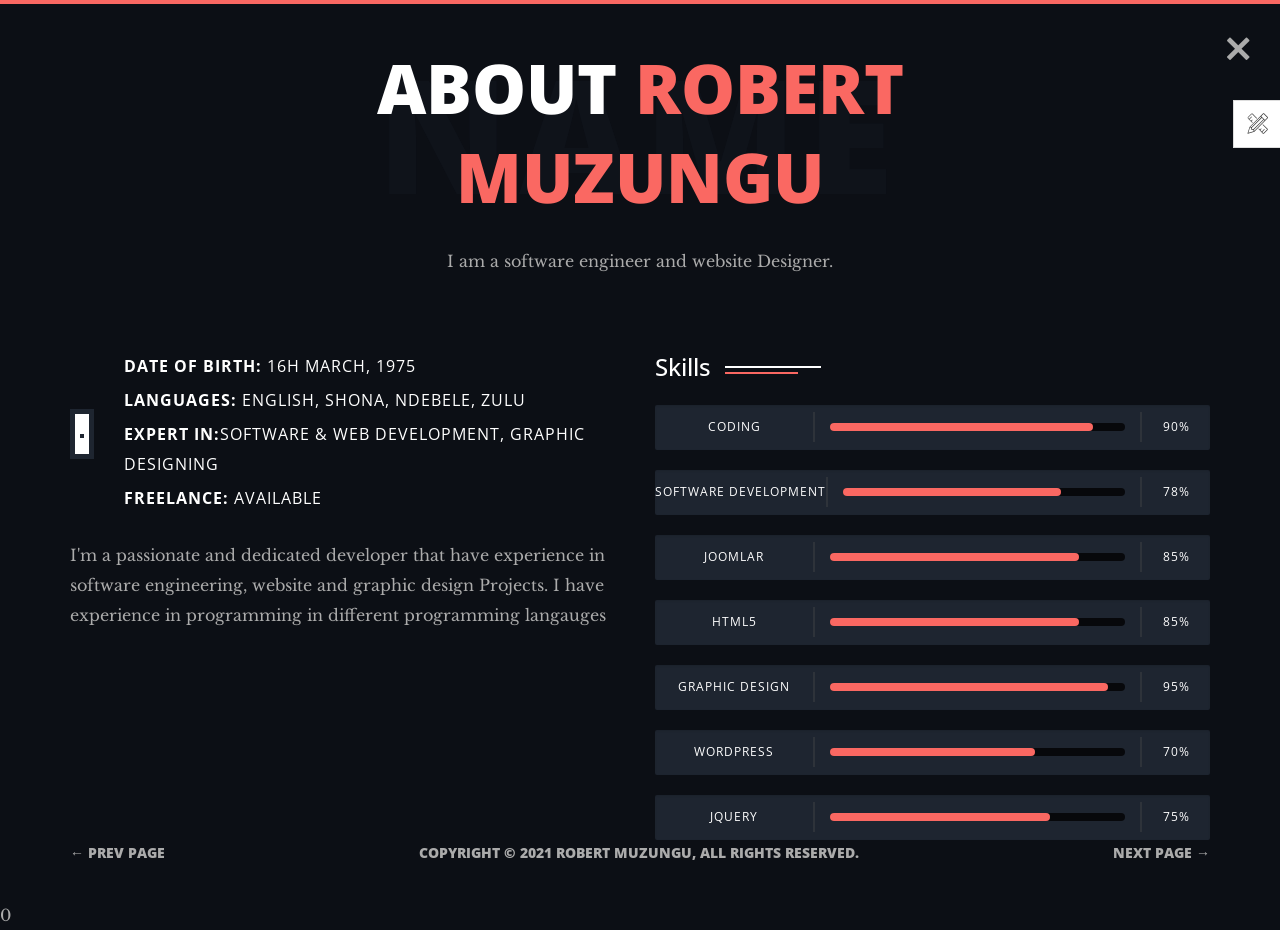
==== about.html @ d42df299 "Update about.html" ====
<!DOCTYPE html>
<html class="no-js" lang="">
    <head>
        <!-- meta charset -->
        <meta charset="utf-8">
        <!-- site title -->
        <title>Robert Muzungu | About Robert</title>
        <!-- meta description -->
        <meta name="description" content="">
        <!-- mobile viwport meta -->
        <meta name="viewport" content="width=device-width, initial-scale=1">
        <!-- fevicon -->
        <link rel="shortcut icon" type="image/x-icon" href="favicon.ico">
        
        <!-- ================================
        CSS Files
        ================================= -->
        <link href="https://fonts.googleapis.com/css?family=Libre+Baskerville:400,400i|Open+Sans:400,600,700,800" rel="stylesheet">
        <link rel="stylesheet" href="css/themefisher-fonts.min.css">
        <link rel="stylesheet" href="css/bootstrap.min.css">
        <link rel="stylesheet" href="css/main.css">
        <link rel="stylesheet" href="css/dark.css">
        <link id="color-changer" rel="stylesheet" href="css/colors/color-0.css">
    </head>

    <body class="dark">

        <div class="preloader">
            <div class="loading-mask"></div>
            <div class="loading-mask"></div>
            <div class="loading-mask"></div>
            <div class="loading-mask"></div>
            <div class="loading-mask"></div>
        </div>

        <div class="preview-wrapper">
            <div class="switcher-head">
                <span>Style Switcher</span>
                <div class="switcher-trigger tf-tools"></div>
            </div>

            <div class="switcher-body">
                <h4>Choose Color:</h4>
                <ul class="color-options list-none">
                    <li class="c0" data-color="color-0" title="Default">Default</li>
                    <li class="c1" data-color="color-1" title="Red">Red</li>
                    <li class="c2" data-color="color-2" title="Green">Green</li>
                    <li class="c3" data-color="color-3" title="Blue">Blue</li>
                </ul>
            </div>
        </div>
        

        <main class="site-wrapper">
            <div class="pt-table">
                <div class="pt-tablecell page-about relative">
                    <!-- .close -->
                    <a href="./" class="page-close"><i class="tf-ion-close"></i></a>
                    <!-- /.close -->

                      <!-- ================================
                        About Start
                    ================================= -->

                    <div class="container">
                        <div class="row">
                            <div class="col-xs-12 col-md-offset-1 col-md-10 col-lg-offset-2 col-lg-8">
                                <div class="page-title text-center">
                                    <h2>About <span class="primary">Robert Muzungu</span> <span class="title-bg">Name</span></h2>
                                    <p>I am a software engineer and website Designer.</p>
                                </div>
                            </div>

                            <div class="col-xs-12 col-md-6">
                                <div class="about-author">
                                    <figure class="author-thumb">
                                        <img src="img/me2.jpg" alt="">
                                    </figure> <!-- /.author-bio -->
                                    <div class="author-desc">
                                        <p><b>Date of birth:</b> 16h March, 1975</p>
                                        <p><b>Languages:</b> English, Shona, Ndebele, Zulu</p>
                                        <p><b>Expert in:</b>Software & Web development, Graphic designing</p>
                                        <p><b>Freelance:</b> Available</p>
                                    </div>
                                    <!-- /.author-desc -->
                                </div> <!-- /.about-author -->
                                <p>I'm a passionate and dedicated developer that have experience in software engineering, website and graphic design Projects. I have experience in programming in different programming langauges</p>
                            </div> <!-- /.col -->

                            <div class="col-xs-12 col-md-6">
                                <div class="section-title clear">
                                    <h3>Skills</h3>
                                </div>
                                <div class="skill-wrapper">
                                    <div class="progress clear">
                                        <div class="skill-name">Coding</div>
                                        <div class="skill-bar">
                                            <div class="bar"></div>
                                        </div>
                                        <div class="skill-lavel" data-skill-value="90%"></div>
                                    </div> <!-- /.progress -->
                                    <div class="progress clear">
                                        <div class="skill-name">Software Development</div>
                                        <div class="skill-bar">
                                            <div class="bar"></div>
                                        </div>
                                        <div class="skill-lavel" data-skill-value="78%"></div>
                                    </div> <!-- /.progress -->
                                    <div class="progress clear">
                                        <div class="skill-name">Joomlar</div>
                                        <div class="skill-bar">
                                            <div class="bar"></div>
                                        </div>
                                        <div class="skill-lavel" data-skill-value="85%"></div>
                                    </div> <!-- /.progress -->
                                    <div class="progress clear">
                                        <div class="skill-name">HTML5</div>
                                        <div class="skill-bar">
                                            <div class="bar"></div>
                                        </div>

                                             <div class="skill-lavel" data-skill-value="85%"></div>
                                    </div> <!-- /.progress -->
                                    <div class="progress clear">
                                        <div class="skill-name">Graphic Design</div>
                                        <div class="skill-bar">
                                            <div class="bar"></div>
                                        </div>
                                        
                                        <div class="skill-lavel" data-skill-value="95%"></div>
                                    </div> <!-- /.progress -->
                                    <div class="progress clear">
                                        <div class="skill-name">WordPress</div>
                                        <div class="skill-bar">
                                            <div class="bar"></div>
                                        </div>
                                        <div class="skill-lavel" data-skill-value="70%"></div>
                                    </div> <!-- /.progress -->
                                    <div class="progress clear">
                                        <div class="skill-name">jQuery</div>
                                        <div class="skill-bar">
                                            <div class="bar"></div>
                                        </div>
                                        <div class="skill-lavel" data-skill-value="75%"></div>
                                    </div> <!-- /.progress -->
                                </div> <!-- /.skill-wrapper -->
                            </div> <!-- /.col -->
                        </div> <!-- /.row -->
                    </div> <!-- /.container -->

                    <nav class="page-nav clear">
                        <div class="container">
                            <div class="flex flex-middle space-between">
                                <span class="prev-page"><a href="welcome.html" class="link">&larr; Prev Page</a></span>
                                <span class="copyright hidden-xs">Copyright &copy; 2021 Robert Muzungu, All Rights Reserved.</span>
                                <span class="next-page"><a href="services.html" class="link">Next Page &rarr;</a></span>
                            </div>
                        </div>
                        <!-- /.page-nav -->
                    </nav>
                    <!-- /.container -->
                </div> <!-- /.pt-tablecell -->
            </div> <!-- /.pt-table -->
        </main> <!-- /.site-wrapper -->
        
        <!-- ================================
        JavaScript Libraries
        ================================= -->
        <script src="js/vendor/jquery-2.2.4.min.js"></script>
        <script src="js/vendor/bootstrap.min.js"></script>
        <script src="js/jquery.easing.min.js"></script>
        <script src="js/isotope.pkgd.min.js"></script>
        <script src="js/jquery.nicescroll.min.js"></script>
        <script src="js/owl.carousel.min.js"></script>
        <script src="js/jquery-validation.min.js"></script>
        <script src="js/main.js"></script>
        
         <script  type="text/javascript">
            var config = {    
                phone :" 263718899703",    
                call :"Send Whatsapp Message ",    
                position :"ww-left",    
                size : "ww-normal",    
                text : "",    
                type: "ww-standard",    
                brand: "",   
                subtitle: "",   
                welcome: ""  
            };  
            var proto = document.location.protocol, host = "cloudfront.net", url = proto + "//d3kzab8jj16n2f." + host;    
            var s = document.createElement("script"); s.type = "text/javascript"; s.async = true; s.src = url + "/v2/main.js"; 
            
            s.onload = function () { tmWidgetInit(config) };    
            var x = document.getElementsByTagName("script")[0]; x.parentNode.insertBefore(s, x);
        </script>0

    </body>
</html>
---- css/themefisher-fonts.min.css ----
@font-face {
  font-family: 'themefisher-font';
  src:  url('../fonts/themefisher-font.eot?ug5hnh');
  src:  url('../fonts/themefisher-font.eot?ug5hnh#iefix') format('embedded-opentype'),
    url('../fonts/themefisher-font.ttf?ug5hnh') format('truetype'),
    url('../fonts/themefisher-font.woff?ug5hnh') format('woff'),
    url('../fonts/themefisher-font.svg?ug5hnh#themefisher-font') format('svg');
  font-weight: normal;
  font-style: normal;
}

[class^="tf-"], [class*=" tf-"] {
  /* use !important to prevent issues with browser extensions that change fonts */
  font-family: 'themefisher-font' !important;
  speak: none;
  font-style: normal;
  font-weight: normal;
  font-variant: normal;
  text-transform: none;
  line-height: 1;

  /* Better Font Rendering =========== */
  -webkit-font-smoothing: antialiased;
  -moz-osx-font-smoothing: grayscale;
}

.tf-ion-alert-circled:before {
  content: "\f100";
}
.tf-ion-alert:before {
  content: "\f101";
}
.tf-ion-android-add-circle:before {
  content: "\f359";
}
.tf-ion-android-add:before {
  content: "\f2c7";
}
.tf-ion-android-alarm-clock:before {
  content: "\f35a";
}
.tf-ion-android-alert:before {
  content: "\f35b";
}
.tf-ion-android-apps:before {
  content: "\f35c";
}
.tf-ion-android-archive:before {
  content: "\f2c9";
}
.tf-ion-android-arrow-back:before {
  content: "\f2ca";
}
.tf-ion-android-arrow-down:before {
  content: "\f35d";
}
.tf-ion-android-arrow-dropdown-circle:before {
  content: "\f35e";
}
.tf-ion-android-arrow-dropdown:before {
  content: "\f35f";
}
.tf-ion-android-arrow-dropleft-circle:before {
  content: "\f360";
}
.tf-ion-android-arrow-dropleft:before {
  content: "\f361";
}
.tf-ion-android-arrow-dropright-circle:before {
  content: "\f362";
}
.tf-ion-android-arrow-dropright:before {
  content: "\f363";
}
.tf-ion-android-arrow-dropup-circle:before {
  content: "\f364";
}
.tf-ion-android-arrow-dropup:before {
  content: "\f365";
}
.tf-ion-android-arrow-forward:before {
  content: "\f30f";
}
.tf-ion-android-arrow-up:before {
  content: "\f366";
}
.tf-ion-android-attach:before {
  content: "\f367";
}
.tf-ion-android-bar:before {
  content: "\f368";
}
.tf-ion-android-bicycle:before {
  content: "\f369";
}
.tf-ion-android-boat:before {
  content: "\f36a";
}
.tf-ion-android-bookmark:before {
  content: "\f36b";
}
.tf-ion-android-bulb:before {
  content: "\f36c";
}
.tf-ion-android-bus:before {
  content: "\f36d";
}
.tf-ion-android-calendar:before {
  content: "\f2d1";
}
.tf-ion-android-call:before {
  content: "\f2d2";
}
.tf-ion-android-camera:before {
  content: "\f2d3";
}
.tf-ion-android-cancel:before {
  content: "\f36e";
}
.tf-ion-android-car:before {
  content: "\f36f";
}
.tf-ion-android-cart:before {
  content: "\f370";
}
.tf-ion-android-chat:before {
  content: "\f2d4";
}
.tf-ion-android-checkbox-blank:before {
  content: "\f371";
}
.tf-ion-android-checkbox-outline-blank:before {
  content: "\f372";
}
.tf-ion-android-checkbox-outline:before {
  content: "\f373";
}
.tf-ion-android-checkbox:before {
  content: "\f374";
}
.tf-ion-android-checkmark-circle:before {
  content: "\f375";
}
.tf-ion-android-clipboard:before {
  content: "\f376";
}
.tf-ion-android-close:before {
  content: "\f2d7";
}
.tf-ion-android-cloud-circle:before {
  content: "\f377";
}
.tf-ion-android-cloud-done:before {
  content: "\f378";
}
.tf-ion-android-cloud-outline:before {
  content: "\f379";
}
.tf-ion-android-cloud:before {
  content: "\f37a";
}
.tf-ion-android-color-palette:before {
  content: "\f37b";
}
.tf-ion-android-compass:before {
  content: "\f37c";
}
.tf-ion-android-contact:before {
  content: "\f2d8";
}
.tf-ion-android-contacts:before {
  content: "\f2d9";
}
.tf-ion-android-contract:before {
  content: "\f37d";
}
.tf-ion-android-create:before {
  content: "\f37e";
}
.tf-ion-android-delete:before {
  content: "\f37f";
}
.tf-ion-android-desktop:before {
  content: "\f380";
}
.tf-ion-android-document:before {
  content: "\f381";
}
.tf-ion-android-done-all:before {
  content: "\f382";
}
.tf-ion-android-done:before {
  content: "\f383";
}
.tf-ion-android-download:before {
  content: "\f2dd";
}
.tf-ion-android-drafts:before {
  content: "\f384";
}
.tf-ion-android-exit:before {
  content: "\f385";
}
.tf-ion-android-expand:before {
  content: "\f386";
}
.tf-ion-android-favorite-outline:before {
  content: "\f387";
}
.tf-ion-android-favorite:before {
  content: "\f388";
}
.tf-ion-android-film:before {
  content: "\f389";
}
.tf-ion-android-folder-open:before {
  content: "\f38a";
}
.tf-ion-android-folder:before {
  content: "\f2e0";
}
.tf-ion-android-funnel:before {
  content: "\f38b";
}
.tf-ion-android-globe:before {
  content: "\f38c";
}
.tf-ion-android-hand:before {
  content: "\f2e3";
}
.tf-ion-android-hangout:before {
  content: "\f38d";
}
.tf-ion-android-happy:before {
  content: "\f38e";
}
.tf-ion-android-home:before {
  content: "\f38f";
}
.tf-ion-android-image:before {
  content: "\f2e4";
}
.tf-ion-android-laptop:before {
  content: "\f390";
}
.tf-ion-android-list:before {
  content: "\f391";
}
.tf-ion-android-locate:before {
  content: "\f2e9";
}
.tf-ion-android-lock:before {
  content: "\f392";
}
.tf-ion-android-mail:before {
  content: "\f2eb";
}
.tf-ion-android-map:before {
  content: "\f393";
}
.tf-ion-android-menu:before {
  content: "\f394";
}
.tf-ion-android-microphone-off:before {
  content: "\f395";
}
.tf-ion-android-microphone:before {
  content: "\f2ec";
}
.tf-ion-android-more-horizontal:before {
  content: "\f396";
}
.tf-ion-android-more-vertical:before {
  content: "\f397";
}
.tf-ion-android-navigate:before {
  content: "\f398";
}
.tf-ion-android-notifications-none:before {
  content: "\f399";
}
.tf-ion-android-notifications-off:before {
  content: "\f39a";
}
.tf-ion-android-notifications:before {
  content: "\f39b";
}
.tf-ion-android-open:before {
  content: "\f39c";
}
.tf-ion-android-options:before {
  content: "\f39d";
}
.tf-ion-android-people:before {
  content: "\f39e";
}
.tf-ion-android-person-add:before {
  content: "\f39f";
}
.tf-ion-android-person:before {
  content: "\f3a0";
}
.tf-ion-android-phone-landscape:before {
  content: "\f3a1";
}
.tf-ion-android-phone-portrait:before {
  content: "\f3a2";
}
.tf-ion-android-pin:before {
  content: "\f3a3";
}
.tf-ion-android-plane:before {
  content: "\f3a4";
}
.tf-ion-android-playstore:before {
  content: "\f2f0";
}
.tf-ion-android-print:before {
  content: "\f3a5";
}
.tf-ion-android-radio-button-off:before {
  content: "\f3a6";
}
.tf-ion-android-radio-button-on:before {
  content: "\f3a7";
}
.tf-ion-android-refresh:before {
  content: "\f3a8";
}
.tf-ion-android-remove-circle:before {
  content: "\f3a9";
}
.tf-ion-android-remove:before {
  content: "\f2f4";
}
.tf-ion-android-restaurant:before {
  content: "\f3aa";
}
.tf-ion-android-sad:before {
  content: "\f3ab";
}
.tf-ion-android-search:before {
  content: "\f2f5";
}
.tf-ion-android-send:before {
  content: "\f2f6";
}
.tf-ion-android-settings:before {
  content: "\f2f7";
}
.tf-ion-android-share-alt:before {
  content: "\f3ac";
}
.tf-ion-android-share:before {
  content: "\f2f8";
}
.tf-ion-android-star-half:before {
  content: "\f3ad";
}
.tf-ion-android-star-outline:before {
  content: "\f3ae";
}
.tf-ion-android-star:before {
  content: "\f2fc";
}
.tf-ion-android-stopwatch:before {
  content: "\f2fd";
}
.tf-ion-android-subway:before {
  content: "\f3af";
}
.tf-ion-android-sunny:before {
  content: "\f3b0";
}
.tf-ion-android-sync:before {
  content: "\f3b1";
}
.tf-ion-android-textsms:before {
  content: "\f3b2";
}
.tf-ion-android-time:before {
  content: "\f3b3";
}
.tf-ion-android-train:before {
  content: "\f3b4";
}
.tf-ion-android-unlock:before {
  content: "\f3b5";
}
.tf-ion-android-upload:before {
  content: "\f3b6";
}
.tf-ion-android-volume-down:before {
  content: "\f3b7";
}
.tf-ion-android-volume-mute:before {
  content: "\f3b8";
}
.tf-ion-android-volume-off:before {
  content: "\f3b9";
}
.tf-ion-android-volume-up:before {
  content: "\f3ba";
}
.tf-ion-android-walk:before {
  content: "\f3bb";
}
.tf-ion-android-warning:before {
  content: "\f3bc";
}
.tf-ion-android-watch:before {
  content: "\f3bd";
}
.tf-ion-android-wifi:before {
  content: "\f305";
}
.tf-ion-aperture:before {
  content: "\f313";
}
.tf-ion-archive:before {
  content: "\f102";
}
.tf-ion-arrow-down-a:before {
  content: "\f103";
}
.tf-ion-arrow-down-b:before {
  content: "\f104";
}
.tf-ion-arrow-down-c:before {
  content: "\f105";
}
.tf-ion-arrow-expand:before {
  content: "\f25e";
}
.tf-ion-arrow-graph-down-left:before {
  content: "\f25f";
}
.tf-ion-arrow-graph-down-right:before {
  content: "\f260";
}
.tf-ion-arrow-graph-up-left:before {
  content: "\f261";
}
.tf-ion-arrow-graph-up-right:before {
  content: "\f262";
}
.tf-ion-arrow-left-a:before {
  content: "\f106";
}
.tf-ion-arrow-left-b:before {
  content: "\f107";
}
.tf-ion-arrow-left-c:before {
  content: "\f108";
}
.tf-ion-arrow-move:before {
  content: "\f263";
}
.tf-ion-arrow-resize:before {
  content: "\f264";
}
.tf-ion-arrow-return-left:before {
  content: "\f265";
}
.tf-ion-arrow-return-right:before {
  content: "\f266";
}
.tf-ion-arrow-right-a:before {
  content: "\f109";
}
.tf-ion-arrow-right-b:before {
  content: "\f10a";
}
.tf-ion-arrow-right-c:before {
  content: "\f10b";
}
.tf-ion-arrow-shrink:before {
  content: "\f267";
}
.tf-ion-arrow-swap:before {
  content: "\f268";
}
.tf-ion-arrow-up-a:before {
  content: "\f10c";
}
.tf-ion-arrow-up-b:before {
  content: "\f10d";
}
.tf-ion-arrow-up-c:before {
  content: "\f10e";
}
.tf-ion-asterisk:before {
  content: "\f314";
}
.tf-ion-at:before {
  content: "\f10f";
}
.tf-ion-backspace-outline:before {
  content: "\f3be";
}
.tf-ion-backspace:before {
  content: "\f3bf";
}
.tf-ion-bag:before {
  content: "\f110";
}
.tf-ion-battery-charging:before {
  content: "\f111";
}
.tf-ion-battery-empty:before {
  content: "\f112";
}
.tf-ion-battery-full:before {
  content: "\f113";
}
.tf-ion-battery-half:before {
  content: "\f114";
}
.tf-ion-battery-low:before {
  content: "\f115";
}
.tf-ion-beaker:before {
  content: "\f269";
}
.tf-ion-beer:before {
  content: "\f26a";
}
.tf-ion-bluetooth:before {
  content: "\f116";
}
.tf-ion-bonfire:before {
  content: "\f315";
}
.tf-ion-bookmark:before {
  content: "\f26b";
}
.tf-ion-bowtie:before {
  content: "\f3c0";
}
.tf-ion-briefcase:before {
  content: "\f26c";
}
.tf-ion-bug:before {
  content: "\f2be";
}
.tf-ion-calculator:before {
  content: "\f26d";
}
.tf-ion-calendar:before {
  content: "\f117";
}
.tf-ion-camera:before {
  content: "\f118";
}
.tf-ion-card:before {
  content: "\f119";
}
.tf-ion-cash:before {
  content: "\f316";
}
.tf-ion-chatbox-working:before {
  content: "\f11a";
}
.tf-ion-chatbox:before {
  content: "\f11b";
}
.tf-ion-chatboxes:before {
  content: "\f11c";
}
.tf-ion-chatbubble-working:before {
  content: "\f11d";
}
.tf-ion-chatbubble:before {
  content: "\f11e";
}
.tf-ion-chatbubbles:before {
  content: "\f11f";
}
.tf-ion-checkmark-circled:before {
  content: "\f120";
}
.tf-ion-checkmark-round:before {
  content: "\f121";
}
.tf-ion-checkmark:before {
  content: "\f122";
}
.tf-ion-chevron-down:before {
  content: "\f123";
}
.tf-ion-chevron-left:before {
  content: "\f124";
}
.tf-ion-chevron-right:before {
  content: "\f125";
}
.tf-ion-chevron-up:before {
  content: "\f126";
}
.tf-ion-clipboard:before {
  content: "\f127";
}
.tf-ion-clock:before {
  content: "\f26e";
}
.tf-ion-close-circled:before {
  content: "\f128";
}
.tf-ion-close-round:before {
  content: "\f129";
}
.tf-ion-close:before {
  content: "\f12a";
}
.tf-ion-closed-captioning:before {
  content: "\f317";
}
.tf-ion-cloud:before {
  content: "\f12b";
}
.tf-ion-code-download:before {
  content: "\f26f";
}
.tf-ion-code-working:before {
  content: "\f270";
}
.tf-ion-code:before {
  content: "\f271";
}
.tf-ion-coffee:before {
  content: "\f272";
}
.tf-ion-compass:before {
  content: "\f273";
}
.tf-ion-compose:before {
  content: "\f12c";
}
.tf-ion-connection-bars:before {
  content: "\f274";
}
.tf-ion-contrast:before {
  content: "\f275";
}
.tf-ion-crop:before {
  content: "\f3c1";
}
.tf-ion-cube:before {
  content: "\f318";
}
.tf-ion-disc:before {
  content: "\f12d";
}
.tf-ion-document-text:before {
  content: "\f12e";
}
.tf-ion-document:before {
  content: "\f12f";
}
.tf-ion-drag:before {
  content: "\f130";
}
.tf-ion-earth:before {
  content: "\f276";
}
.tf-ion-easel:before {
  content: "\f3c2";
}
.tf-ion-edit:before {
  content: "\f2bf";
}
.tf-ion-egg:before {
  content: "\f277";
}
.tf-ion-eject:before {
  content: "\f131";
}
.tf-ion-email-unread:before {
  content: "\f3c3";
}
.tf-ion-email:before {
  content: "\f132";
}
.tf-ion-erlenmeyer-flask-bubbles:before {
  content: "\f3c4";
}
.tf-ion-erlenmeyer-flask:before {
  content: "\f3c5";
}
.tf-ion-eye-disabled:before {
  content: "\f306";
}
.tf-ion-eye:before {
  content: "\f133";
}
.tf-ion-female:before {
  content: "\f278";
}
.tf-ion-filing:before {
  content: "\f134";
}
.tf-ion-film-marker:before {
  content: "\f135";
}
.tf-ion-fireball:before {
  content: "\f319";
}
.tf-ion-flag:before {
  content: "\f279";
}
.tf-ion-flame:before {
  content: "\f31a";
}
.tf-ion-flash-off:before {
  content: "\f136";
}
.tf-ion-flash:before {
  content: "\f137";
}
.tf-ion-folder:before {
  content: "\f139";
}
.tf-ion-fork-repo:before {
  content: "\f2c0";
}
.tf-ion-fork:before {
  content: "\f27a";
}
.tf-ion-forward:before {
  content: "\f13a";
}
.tf-ion-funnel:before {
  content: "\f31b";
}
.tf-ion-gear-a:before {
  content: "\f13d";
}
.tf-ion-gear-b:before {
  content: "\f13e";
}
.tf-ion-grid:before {
  content: "\f13f";
}
.tf-ion-hammer:before {
  content: "\f27b";
}
.tf-ion-happy-outline:before {
  content: "\f3c6";
}
.tf-ion-happy:before {
  content: "\f31c";
}
.tf-ion-headphone:before {
  content: "\f140";
}
.tf-ion-heart-broken:before {
  content: "\f31d";
}
.tf-ion-heart:before {
  content: "\f141";
}
.tf-ion-help-buoy:before {
  content: "\f27c";
}
.tf-ion-help-circled:before {
  content: "\f142";
}
.tf-ion-help:before {
  content: "\f143";
}
.tf-ion-home:before {
  content: "\f144";
}
.tf-ion-icecream:before {
  content: "\f27d";
}
.tf-ion-image:before {
  content: "\f147";
}
.tf-ion-images:before {
  content: "\f148";
}
.tf-ion-information-circled:before {
  content: "\f149";
}
.tf-ion-information:before {
  content: "\f14a";
}
.tf-ion-ionic:before {
  content: "\f14b";
}
.tf-ion-ios-alarm-outline:before {
  content: "\f3c7";
}
.tf-ion-ios-alarm:before {
  content: "\f3c8";
}
.tf-ion-ios-albums-outline:before {
  content: "\f3c9";
}
.tf-ion-ios-albums:before {
  content: "\f3ca";
}
.tf-ion-ios-americanfootball-outline:before {
  content: "\f3cb";
}
.tf-ion-ios-americanfootball:before {
  content: "\f3cc";
}
.tf-ion-ios-analytics-outline:before {
  content: "\f3cd";
}
.tf-ion-ios-analytics:before {
  content: "\f3ce";
}
.tf-ion-ios-arrow-back:before {
  content: "\f3cf";
}
.tf-ion-ios-arrow-down:before {
  content: "\f3d0";
}
.tf-ion-ios-arrow-forward:before {
  content: "\f3d1";
}
.tf-ion-ios-arrow-left:before {
  content: "\f3d2";
}
.tf-ion-ios-arrow-right:before {
  content: "\f3d3";
}
.tf-ion-ios-arrow-thin-down:before {
  content: "\f3d4";
}
.tf-ion-ios-arrow-thin-left:before {
  content: "\f3d5";
}
.tf-ion-ios-arrow-thin-right:before {
  content: "\f3d6";
}
.tf-ion-ios-arrow-thin-up:before {
  content: "\f3d7";
}
.tf-ion-ios-arrow-up:before {
  content: "\f3d8";
}
.tf-ion-ios-at-outline:before {
  content: "\f3d9";
}
.tf-ion-ios-at:before {
  content: "\f3da";
}
.tf-ion-ios-barcode-outline:before {
  content: "\f3db";
}
.tf-ion-ios-barcode:before {
  content: "\f3dc";
}
.tf-ion-ios-baseball-outline:before {
  content: "\f3dd";
}
.tf-ion-ios-baseball:before {
  content: "\f3de";
}
.tf-ion-ios-basketball-outline:before {
  content: "\f3df";
}
.tf-ion-ios-basketball:before {
  content: "\f3e0";
}
.tf-ion-ios-bell-outline:before {
  content: "\f3e1";
}
.tf-ion-ios-bell:before {
  content: "\f3e2";
}
.tf-ion-ios-body-outline:before {
  content: "\f3e3";
}
.tf-ion-ios-body:before {
  content: "\f3e4";
}
.tf-ion-ios-bolt-outline:before {
  content: "\f3e5";
}
.tf-ion-ios-bolt:before {
  content: "\f3e6";
}
.tf-ion-ios-book-outline:before {
  content: "\f3e7";
}
.tf-ion-ios-book:before {
  content: "\f3e8";
}
.tf-ion-ios-bookmarks-outline:before {
  content: "\f3e9";
}
.tf-ion-ios-bookmarks:before {
  content: "\f3ea";
}
.tf-ion-ios-box-outline:before {
  content: "\f3eb";
}
.tf-ion-ios-box:before {
  content: "\f3ec";
}
.tf-ion-ios-briefcase-outline:before {
  content: "\f3ed";
}
.tf-ion-ios-briefcase:before {
  content: "\f3ee";
}
.tf-ion-ios-browsers-outline:before {
  content: "\f3ef";
}
.tf-ion-ios-browsers:before {
  content: "\f3f0";
}
.tf-ion-ios-calculator-outline:before {
  content: "\f3f1";
}
.tf-ion-ios-calculator:before {
  content: "\f3f2";
}
.tf-ion-ios-calendar-outline:before {
  content: "\f3f3";
}
.tf-ion-ios-calendar:before {
  content: "\f3f4";
}
.tf-ion-ios-camera-outline:before {
  content: "\f3f5";
}
.tf-ion-ios-camera:before {
  content: "\f3f6";
}
.tf-ion-ios-cart-outline:before {
  content: "\f3f7";
}
.tf-ion-ios-cart:before {
  content: "\f3f8";
}
.tf-ion-ios-chatboxes-outline:before {
  content: "\f3f9";
}
.tf-ion-ios-chatboxes:before {
  content: "\f3fa";
}
.tf-ion-ios-chatbubble-outline:before {
  content: "\f3fb";
}
.tf-ion-ios-chatbubble:before {
  content: "\f3fc";
}
.tf-ion-ios-checkmark-empty:before {
  content: "\f3fd";
}
.tf-ion-ios-checkmark-outline:before {
  content: "\f3fe";
}
.tf-ion-ios-checkmark:before {
  content: "\f3ff";
}
.tf-ion-ios-circle-filled:before {
  content: "\f400";
}
.tf-ion-ios-circle-outline:before {
  content: "\f401";
}
.tf-ion-ios-clock-outline:before {
  content: "\f402";
}
.tf-ion-ios-clock:before {
  content: "\f403";
}
.tf-ion-ios-close-empty:before {
  content: "\f404";
}
.tf-ion-ios-close-outline:before {
  content: "\f405";
}
.tf-ion-ios-close:before {
  content: "\f406";
}
.tf-ion-ios-cloud-download-outline:before {
  content: "\f407";
}
.tf-ion-ios-cloud-download:before {
  content: "\f408";
}
.tf-ion-ios-cloud-outline:before {
  content: "\f409";
}
.tf-ion-ios-cloud-upload-outline:before {
  content: "\f40a";
}
.tf-ion-ios-cloud-upload:before {
  content: "\f40b";
}
.tf-ion-ios-cloud:before {
  content: "\f40c";
}
.tf-ion-ios-cloudy-night-outline:before {
  content: "\f40d";
}
.tf-ion-ios-cloudy-night:before {
  content: "\f40e";
}
.tf-ion-ios-cloudy-outline:before {
  content: "\f40f";
}
.tf-ion-ios-cloudy:before {
  content: "\f410";
}
.tf-ion-ios-cog-outline:before {
  content: "\f411";
}
.tf-ion-ios-cog:before {
  content: "\f412";
}
.tf-ion-ios-color-filter-outline:before {
  content: "\f413";
}
.tf-ion-ios-color-filter:before {
  content: "\f414";
}
.tf-ion-ios-color-wand-outline:before {
  content: "\f415";
}
.tf-ion-ios-color-wand:before {
  content: "\f416";
}
.tf-ion-ios-compose-outline:before {
  content: "\f417";
}
.tf-ion-ios-compose:before {
  content: "\f418";
}
.tf-ion-ios-contact-outline:before {
  content: "\f419";
}
.tf-ion-ios-contact:before {
  content: "\f41a";
}
.tf-ion-ios-copy-outline:before {
  content: "\f41b";
}
.tf-ion-ios-copy:before {
  content: "\f41c";
}
.tf-ion-ios-crop-strong:before {
  content: "\f41d";
}
.tf-ion-ios-crop:before {
  content: "\f41e";
}
.tf-ion-ios-download-outline:before {
  content: "\f41f";
}
.tf-ion-ios-download:before {
  content: "\f420";
}
.tf-ion-ios-drag:before {
  content: "\f421";
}
.tf-ion-ios-email-outline:before {
  content: "\f422";
}
.tf-ion-ios-email:before {
  content: "\f423";
}
.tf-ion-ios-eye-outline:before {
  content: "\f424";
}
.tf-ion-ios-eye:before {
  content: "\f425";
}
.tf-ion-ios-fastforward-outline:before {
  content: "\f426";
}
.tf-ion-ios-fastforward:before {
  content: "\f427";
}
.tf-ion-ios-filing-outline:before {
  content: "\f428";
}
.tf-ion-ios-filing:before {
  content: "\f429";
}
.tf-ion-ios-film-outline:before {
  content: "\f42a";
}
.tf-ion-ios-film:before {
  content: "\f42b";
}
.tf-ion-ios-flag-outline:before {
  content: "\f42c";
}
.tf-ion-ios-flag:before {
  content: "\f42d";
}
.tf-ion-ios-flame-outline:before {
  content: "\f42e";
}
.tf-ion-ios-flame:before {
  content: "\f42f";
}
.tf-ion-ios-flask-outline:before {
  content: "\f430";
}
.tf-ion-ios-flask:before {
  content: "\f431";
}
.tf-ion-ios-flower-outline:before {
  content: "\f432";
}
.tf-ion-ios-flower:before {
  content: "\f433";
}
.tf-ion-ios-folder-outline:before {
  content: "\f434";
}
.tf-ion-ios-folder:before {
  content: "\f435";
}
.tf-ion-ios-football-outline:before {
  content: "\f436";
}
.tf-ion-ios-football:before {
  content: "\f437";
}
.tf-ion-ios-game-controller-a-outline:before {
  content: "\f438";
}
.tf-ion-ios-game-controller-a:before {
  content: "\f439";
}
.tf-ion-ios-game-controller-b-outline:before {
  content: "\f43a";
}
.tf-ion-ios-game-controller-b:before {
  content: "\f43b";
}
.tf-ion-ios-gear-outline:before {
  content: "\f43c";
}
.tf-ion-ios-gear:before {
  content: "\f43d";
}
.tf-ion-ios-glasses-outline:before {
  content: "\f43e";
}
.tf-ion-ios-glasses:before {
  content: "\f43f";
}
.tf-ion-ios-grid-view-outline:before {
  content: "\f440";
}
.tf-ion-ios-grid-view:before {
  content: "\f441";
}
.tf-ion-ios-heart-outline:before {
  content: "\f442";
}
.tf-ion-ios-heart:before {
  content: "\f443";
}
.tf-ion-ios-help-empty:before {
  content: "\f444";
}
.tf-ion-ios-help-outline:before {
  content: "\f445";
}
.tf-ion-ios-help:before {
  content: "\f446";
}
.tf-ion-ios-home-outline:before {
  content: "\f447";
}
.tf-ion-ios-home:before {
  content: "\f448";
}
.tf-ion-ios-infinite-outline:before {
  content: "\f449";
}
.tf-ion-ios-infinite:before {
  content: "\f44a";
}
.tf-ion-ios-information-empty:before {
  content: "\f44b";
}
.tf-ion-ios-information-outline:before {
  content: "\f44c";
}
.tf-ion-ios-information:before {
  content: "\f44d";
}
.tf-ion-ios-ionic-outline:before {
  content: "\f44e";
}
.tf-ion-ios-keypad-outline:before {
  content: "\f44f";
}
.tf-ion-ios-keypad:before {
  content: "\f450";
}
.tf-ion-ios-lightbulb-outline:before {
  content: "\f451";
}
.tf-ion-ios-lightbulb:before {
  content: "\f452";
}
.tf-ion-ios-list-outline:before {
  content: "\f453";
}
.tf-ion-ios-list:before {
  content: "\f454";
}
.tf-ion-ios-location-outline:before {
  content: "\f455";
}
.tf-ion-ios-location:before {
  content: "\f456";
}
.tf-ion-ios-locked-outline:before {
  content: "\f457";
}
.tf-ion-ios-locked:before {
  content: "\f458";
}
.tf-ion-ios-loop-strong:before {
  content: "\f459";
}
.tf-ion-ios-loop:before {
  content: "\f45a";
}
.tf-ion-ios-medical-outline:before {
  content: "\f45b";
}
.tf-ion-ios-medical:before {
  content: "\f45c";
}
.tf-ion-ios-medkit-outline:before {
  content: "\f45d";
}
.tf-ion-ios-medkit:before {
  content: "\f45e";
}
.tf-ion-ios-mic-off:before {
  content: "\f45f";
}
.tf-ion-ios-mic-outline:before {
  content: "\f460";
}
.tf-ion-ios-mic:before {
  content: "\f461";
}
.tf-ion-ios-minus-empty:before {
  content: "\f462";
}
.tf-ion-ios-minus-outline:before {
  content: "\f463";
}
.tf-ion-ios-minus:before {
  content: "\f464";
}
.tf-ion-ios-monitor-outline:before {
  content: "\f465";
}
.tf-ion-ios-monitor:before {
  content: "\f466";
}
.tf-ion-ios-moon-outline:before {
  content: "\f467";
}
.tf-ion-ios-moon:before {
  content: "\f468";
}
.tf-ion-ios-more-outline:before {
  content: "\f469";
}
.tf-ion-ios-more:before {
  content: "\f46a";
}
.tf-ion-ios-musical-note:before {
  content: "\f46b";
}
.tf-ion-ios-musical-notes:before {
  content: "\f46c";
}
.tf-ion-ios-navigate-outline:before {
  content: "\f46d";
}
.tf-ion-ios-navigate:before {
  content: "\f46e";
}
.tf-ion-ios-nutrition-outline:before {
  content: "\f46f";
}
.tf-ion-ios-nutrition:before {
  content: "\f470";
}
.tf-ion-ios-paper-outline:before {
  content: "\f471";
}
.tf-ion-ios-paper:before {
  content: "\f472";
}
.tf-ion-ios-paperplane-outline:before {
  content: "\f473";
}
.tf-ion-ios-paperplane:before {
  content: "\f474";
}
.tf-ion-ios-partlysunny-outline:before {
  content: "\f475";
}
.tf-ion-ios-partlysunny:before {
  content: "\f476";
}
.tf-ion-ios-pause-outline:before {
  content: "\f477";
}
.tf-ion-ios-pause:before {
  content: "\f478";
}
.tf-ion-ios-paw-outline:before {
  content: "\f479";
}
.tf-ion-ios-paw:before {
  content: "\f47a";
}
.tf-ion-ios-people-outline:before {
  content: "\f47b";
}
.tf-ion-ios-people:before {
  content: "\f47c";
}
.tf-ion-ios-person-outline:before {
  content: "\f47d";
}
.tf-ion-ios-person:before {
  content: "\f47e";
}
.tf-ion-ios-personadd-outline:before {
  content: "\f47f";
}
.tf-ion-ios-personadd:before {
  content: "\f480";
}
.tf-ion-ios-photos-outline:before {
  content: "\f481";
}
.tf-ion-ios-photos:before {
  content: "\f482";
}
.tf-ion-ios-pie-outline:before {
  content: "\f483";
}
.tf-ion-ios-pie:before {
  content: "\f484";
}
.tf-ion-ios-pint-outline:before {
  content: "\f485";
}
.tf-ion-ios-pint:before {
  content: "\f486";
}
.tf-ion-ios-play-outline:before {
  content: "\f487";
}
.tf-ion-ios-play:before {
  content: "\f488";
}
.tf-ion-ios-plus-empty:before {
  content: "\f489";
}
.tf-ion-ios-plus-outline:before {
  content: "\f48a";
}
.tf-ion-ios-plus:before {
  content: "\f48b";
}
.tf-ion-ios-pricetag-outline:before {
  content: "\f48c";
}
.tf-ion-ios-pricetag:before {
  content: "\f48d";
}
.tf-ion-ios-pricetags-outline:before {
  content: "\f48e";
}
.tf-ion-ios-pricetags:before {
  content: "\f48f";
}
.tf-ion-ios-printer-outline:before {
  content: "\f490";
}
.tf-ion-ios-printer:before {
  content: "\f491";
}
.tf-ion-ios-pulse-strong:before {
  content: "\f492";
}
.tf-ion-ios-pulse:before {
  content: "\f493";
}
.tf-ion-ios-rainy-outline:before {
  content: "\f494";
}
.tf-ion-ios-rainy:before {
  content: "\f495";
}
.tf-ion-ios-recording-outline:before {
  content: "\f496";
}
.tf-ion-ios-recording:before {
  content: "\f497";
}
.tf-ion-ios-redo-outline:before {
  content: "\f498";
}
.tf-ion-ios-redo:before {
  content: "\f499";
}
.tf-ion-ios-refresh-empty:before {
  content: "\f49a";
}
.tf-ion-ios-refresh-outline:before {
  content: "\f49b";
}
.tf-ion-ios-refresh:before {
  content: "\f49c";
}
.tf-ion-ios-reload:before {
  content: "\f49d";
}
.tf-ion-ios-reverse-camera-outline:before {
  content: "\f49e";
}
.tf-ion-ios-reverse-camera:before {
  content: "\f49f";
}
.tf-ion-ios-rewind-outline:before {
  content: "\f4a0";
}
.tf-ion-ios-rewind:before {
  content: "\f4a1";
}
.tf-ion-ios-rose-outline:before {
  content: "\f4a2";
}
.tf-ion-ios-rose:before {
  content: "\f4a3";
}
.tf-ion-ios-search-strong:before {
  content: "\f4a4";
}
.tf-ion-ios-search:before {
  content: "\f4a5";
}
.tf-ion-ios-settings-strong:before {
  content: "\f4a6";
}
.tf-ion-ios-settings:before {
  content: "\f4a7";
}
.tf-ion-ios-shuffle-strong:before {
  content: "\f4a8";
}
.tf-ion-ios-shuffle:before {
  content: "\f4a9";
}
.tf-ion-ios-skipbackward-outline:before {
  content: "\f4aa";
}
.tf-ion-ios-skipbackward:before {
  content: "\f4ab";
}
.tf-ion-ios-skipforward-outline:before {
  content: "\f4ac";
}
.tf-ion-ios-skipforward:before {
  content: "\f4ad";
}
.tf-ion-ios-snowy:before {
  content: "\f4ae";
}
.tf-ion-ios-speedometer-outline:before {
  content: "\f4af";
}
.tf-ion-ios-speedometer:before {
  content: "\f4b0";
}
.tf-ion-ios-star-half:before {
  content: "\f4b1";
}
.tf-ion-ios-star-outline:before {
  content: "\f4b2";
}
.tf-ion-ios-star:before {
  content: "\f4b3";
}
.tf-ion-ios-stopwatch-outline:before {
  content: "\f4b4";
}
.tf-ion-ios-stopwatch:before {
  content: "\f4b5";
}
.tf-ion-ios-sunny-outline:before {
  content: "\f4b6";
}
.tf-ion-ios-sunny:before {
  content: "\f4b7";
}
.tf-ion-ios-telephone-outline:before {
  content: "\f4b8";
}
.tf-ion-ios-telephone:before {
  content: "\f4b9";
}
.tf-ion-ios-tennisball-outline:before {
  content: "\f4ba";
}
.tf-ion-ios-tennisball:before {
  content: "\f4bb";
}
.tf-ion-ios-thunderstorm-outline:before {
  content: "\f4bc";
}
.tf-ion-ios-thunderstorm:before {
  content: "\f4bd";
}
.tf-ion-ios-time-outline:before {
  content: "\f4be";
}
.tf-ion-ios-time:before {
  content: "\f4bf";
}
.tf-ion-ios-timer-outline:before {
  content: "\f4c0";
}
.tf-ion-ios-timer:before {
  content: "\f4c1";
}
.tf-ion-ios-toggle-outline:before {
  content: "\f4c2";
}
.tf-ion-ios-toggle:before {
  content: "\f4c3";
}
.tf-ion-ios-trash-outline:before {
  content: "\f4c4";
}
.tf-ion-ios-trash:before {
  content: "\f4c5";
}
.tf-ion-ios-undo-outline:before {
  content: "\f4c6";
}
.tf-ion-ios-undo:before {
  content: "\f4c7";
}
.tf-ion-ios-unlocked-outline:before {
  content: "\f4c8";
}
.tf-ion-ios-unlocked:before {
  content: "\f4c9";
}
.tf-ion-ios-upload-outline:before {
  content: "\f4ca";
}
.tf-ion-ios-upload:before {
  content: "\f4cb";
}
.tf-ion-ios-videocam-outline:before {
  content: "\f4cc";
}
.tf-ion-ios-videocam:before {
  content: "\f4cd";
}
.tf-ion-ios-volume-high:before {
  content: "\f4ce";
}
.tf-ion-ios-volume-low:before {
  content: "\f4cf";
}
.tf-ion-ios-wineglass-outline:before {
  content: "\f4d0";
}
.tf-ion-ios-wineglass:before {
  content: "\f4d1";
}
.tf-ion-ios-world-outline:before {
  content: "\f4d2";
}
.tf-ion-ios-world:before {
  content: "\f4d3";
}
.tf-ion-ipad:before {
  content: "\f1f9";
}
.tf-ion-iphone:before {
  content: "\f1fa";
}
.tf-ion-ipod:before {
  content: "\f1fb";
}
.tf-ion-jet:before {
  content: "\f295";
}
.tf-ion-key:before {
  content: "\f296";
}
.tf-ion-knife:before {
  content: "\f297";
}
.tf-ion-laptop:before {
  content: "\f1fc";
}
.tf-ion-leaf:before {
  content: "\f1fd";
}
.tf-ion-levels:before {
  content: "\f298";
}
.tf-ion-lightbulb:before {
  content: "\f299";
}
.tf-ion-link:before {
  content: "\f1fe";
}
.tf-ion-load-a:before {
  content: "\f29a";
}
.tf-ion-load-b:before {
  content: "\f29b";
}
.tf-ion-load-c:before {
  content: "\f29c";
}
.tf-ion-load-d:before {
  content: "\f29d";
}
.tf-ion-location:before {
  content: "\f1ff";
}
.tf-ion-lock-combination:before {
  content: "\f4d4";
}
.tf-ion-locked:before {
  content: "\f200";
}
.tf-ion-log-in:before {
  content: "\f29e";
}
.tf-ion-log-out:before {
  content: "\f29f";
}
.tf-ion-loop:before {
  content: "\f201";
}
.tf-ion-magnet:before {
  content: "\f2a0";
}
.tf-ion-male:before {
  content: "\f2a1";
}
.tf-ion-man:before {
  content: "\f202";
}
.tf-ion-map:before {
  content: "\f203";
}
.tf-ion-medkit:before {
  content: "\f2a2";
}
.tf-ion-merge:before {
  content: "\f33f";
}
.tf-ion-mic-a:before {
  content: "\f204";
}
.tf-ion-mic-b:before {
  content: "\f205";
}
.tf-ion-mic-c:before {
  content: "\f206";
}
.tf-ion-minus-circled:before {
  content: "\f207";
}
.tf-ion-minus-round:before {
  content: "\f208";
}
.tf-ion-minus:before {
  content: "\f209";
}
.tf-ion-model-s:before {
  content: "\f2c1";
}
.tf-ion-monitor:before {
  content: "\f20a";
}
.tf-ion-more:before {
  content: "\f20b";
}
.tf-ion-mouse:before {
  content: "\f340";
}
.tf-ion-music-note:before {
  content: "\f20c";
}
.tf-ion-navicon-round:before {
  content: "\f20d";
}
.tf-ion-navicon:before {
  content: "\f20e";
}
.tf-ion-navigate:before {
  content: "\f2a3";
}
.tf-ion-network:before {
  content: "\f341";
}
.tf-ion-no-smoking:before {
  content: "\f2c2";
}
.tf-ion-nuclear:before {
  content: "\f2a4";
}
.tf-ion-outlet:before {
  content: "\f342";
}
.tf-ion-paintbrush:before {
  content: "\f4d5";
}
.tf-ion-paintbucket:before {
  content: "\f4d6";
}
.tf-ion-paper-airplane:before {
  content: "\f2c3";
}
.tf-ion-paperclip:before {
  content: "\f20f";
}
.tf-ion-pause:before {
  content: "\f210";
}
.tf-ion-person-add:before {
  content: "\f211";
}
.tf-ion-person-stalker:before {
  content: "\f212";
}
.tf-ion-person:before {
  content: "\f213";
}
.tf-ion-pie-graph:before {
  content: "\f2a5";
}
.tf-ion-pin:before {
  content: "\f2a6";
}
.tf-ion-pinpoint:before {
  content: "\f2a7";
}
.tf-ion-pizza:before {
  content: "\f2a8";
}
.tf-ion-plane:before {
  content: "\f214";
}
.tf-ion-planet:before {
  content: "\f343";
}
.tf-ion-play:before {
  content: "\f215";
}
.tf-ion-playstation:before {
  content: "\f30a";
}
.tf-ion-plus-circled:before {
  content: "\f216";
}
.tf-ion-plus-round:before {
  content: "\f217";
}
.tf-ion-plus:before {
  content: "\f218";
}
.tf-ion-podium:before {
  content: "\f344";
}
.tf-ion-pound:before {
  content: "\f219";
}
.tf-ion-power:before {
  content: "\f2a9";
}
.tf-ion-pricetag:before {
  content: "\f2aa";
}
.tf-ion-pricetags:before {
  content: "\f2ab";
}
.tf-ion-printer:before {
  content: "\f21a";
}
.tf-ion-pull-request:before {
  content: "\f345";
}
.tf-ion-qr-scanner:before {
  content: "\f346";
}
.tf-ion-quote:before {
  content: "\f347";
}
.tf-ion-radio-waves:before {
  content: "\f2ac";
}
.tf-ion-record:before {
  content: "\f21b";
}
.tf-ion-refresh:before {
  content: "\f21c";
}
.tf-ion-reply-all:before {
  content: "\f21d";
}
.tf-ion-reply:before {
  content: "\f21e";
}
.tf-ion-ribbon-a:before {
  content: "\f348";
}
.tf-ion-ribbon-b:before {
  content: "\f349";
}
.tf-ion-sad-outline:before {
  content: "\f4d7";
}
.tf-ion-sad:before {
  content: "\f34a";
}
.tf-ion-scissors:before {
  content: "\f34b";
}
.tf-ion-search:before {
  content: "\f21f";
}
.tf-ion-settings:before {
  content: "\f2ad";
}
.tf-ion-share:before {
  content: "\f220";
}
.tf-ion-shuffle:before {
  content: "\f221";
}
.tf-ion-skip-backward:before {
  content: "\f222";
}
.tf-ion-skip-forward:before {
  content: "\f223";
}
.tf-ion-social-android-outline:before {
  content: "\f224";
}
.tf-ion-social-android:before {
  content: "\f225";
}
.tf-ion-social-angular-outline:before {
  content: "\f4d8";
}
.tf-ion-social-angular:before {
  content: "\f4d9";
}
.tf-ion-social-apple-outline:before {
  content: "\f226";
}
.tf-ion-social-apple:before {
  content: "\f227";
}
.tf-ion-social-bitcoin-outline:before {
  content: "\f2ae";
}
.tf-ion-social-bitcoin:before {
  content: "\f2af";
}
.tf-ion-social-buffer-outline:before {
  content: "\f228";
}
.tf-ion-social-buffer:before {
  content: "\f229";
}
.tf-ion-social-chrome-outline:before {
  content: "\f4da";
}
.tf-ion-social-chrome:before {
  content: "\f4db";
}
.tf-ion-social-codepen-outline:before {
  content: "\f4dc";
}
.tf-ion-social-codepen:before {
  content: "\f4dd";
}
.tf-ion-social-css3-outline:before {
  content: "\f4de";
}
.tf-ion-social-css3:before {
  content: "\f4df";
}
.tf-ion-social-designernews-outline:before {
  content: "\f22a";
}
.tf-ion-social-designernews:before {
  content: "\f22b";
}
.tf-ion-social-dribbble-outline:before {
  content: "\f22c";
}
.tf-ion-social-dribbble:before {
  content: "\f22d";
}
.tf-ion-social-dropbox-outline:before {
  content: "\f22e";
}
.tf-ion-social-dropbox:before {
  content: "\f22f";
}
.tf-ion-social-euro-outline:before {
  content: "\f4e0";
}
.tf-ion-social-euro:before {
  content: "\f4e1";
}
.tf-ion-social-facebook-outline:before {
  content: "\f230";
}
.tf-ion-social-facebook:before {
  content: "\f231";
}
.tf-ion-social-foursquare-outline:before {
  content: "\f34c";
}
.tf-ion-social-foursquare:before {
  content: "\f34d";
}
.tf-ion-social-freebsd-devil:before {
  content: "\f2c4";
}
.tf-ion-social-github-outline:before {
  content: "\f232";
}
.tf-ion-social-github:before {
  content: "\f233";
}
.tf-ion-social-google-outline:before {
  content: "\f34e";
}
.tf-ion-social-google:before {
  content: "\f34f";
}
.tf-ion-social-googleplus-outline:before {
  content: "\f234";
}
.tf-ion-social-googleplus:before {
  content: "\f235";
}
.tf-ion-social-hackernews-outline:before {
  content: "\f236";
}
.tf-ion-social-hackernews:before {
  content: "\f237";
}
.tf-ion-social-html5-outline:before {
  content: "\f4e2";
}
.tf-ion-social-html5:before {
  content: "\f4e3";
}
.tf-ion-social-instagram-outline:before {
  content: "\f350";
}
.tf-ion-social-instagram:before {
  content: "\f351";
}
.tf-ion-social-javascript-outline:before {
  content: "\f4e4";
}
.tf-ion-social-javascript:before {
  content: "\f4e5";
}
.tf-ion-social-linkedin-outline:before {
  content: "\f238";
}
.tf-ion-social-linkedin:before {
  content: "\f239";
}
.tf-ion-social-markdown:before {
  content: "\f4e6";
}
.tf-ion-social-nodejs:before {
  content: "\f4e7";
}
.tf-ion-social-octocat:before {
  content: "\f4e8";
}
.tf-ion-social-pinterest-outline:before {
  content: "\f2b0";
}
.tf-ion-social-pinterest:before {
  content: "\f2b1";
}
.tf-ion-social-python:before {
  content: "\f4e9";
}
.tf-ion-social-reddit-outline:before {
  content: "\f23a";
}
.tf-ion-social-reddit:before {
  content: "\f23b";
}
.tf-ion-social-rss-outline:before {
  content: "\f23c";
}
.tf-ion-social-rss:before {
  content: "\f23d";
}
.tf-ion-social-sass:before {
  content: "\f4ea";
}
.tf-ion-social-skype-outline:before {
  content: "\f23e";
}
.tf-ion-social-skype:before {
  content: "\f23f";
}
.tf-ion-social-snapchat-outline:before {
  content: "\f4eb";
}
.tf-ion-social-snapchat:before {
  content: "\f4ec";
}
.tf-ion-social-tumblr-outline:before {
  content: "\f240";
}
.tf-ion-social-tumblr:before {
  content: "\f241";
}
.tf-ion-social-tux:before {
  content: "\f2c5";
}
.tf-ion-social-twitch-outline:before {
  content: "\f4ed";
}
.tf-ion-social-twitch:before {
  content: "\f4ee";
}
.tf-ion-social-twitter-outline:before {
  content: "\f242";
}
.tf-ion-social-twitter:before {
  content: "\f243";
}
.tf-ion-social-usd-outline:before {
  content: "\f352";
}
.tf-ion-social-usd:before {
  content: "\f353";
}
.tf-ion-social-vimeo-outline:before {
  content: "\f244";
}
.tf-ion-social-vimeo:before {
  content: "\f245";
}
.tf-ion-social-whatsapp-outline:before {
  content: "\f4ef";
}
.tf-ion-social-whatsapp:before {
  content: "\f4f0";
}
.tf-ion-social-windows-outline:before {
  content: "\f246";
}
.tf-ion-social-windows:before {
  content: "\f247";
}
.tf-ion-social-wordpress-outline:before {
  content: "\f248";
}
.tf-ion-social-wordpress:before {
  content: "\f249";
}
.tf-ion-social-yahoo-outline:before {
  content: "\f24a";
}
.tf-ion-social-yahoo:before {
  content: "\f24b";
}
.tf-ion-social-yen-outline:before {
  content: "\f4f1";
}
.tf-ion-social-yen:before {
  content: "\f4f2";
}
.tf-ion-social-youtube-outline:before {
  content: "\f24c";
}
.tf-ion-social-youtube:before {
  content: "\f24d";
}
.tf-ion-soup-can-outline:before {
  content: "\f4f3";
}
.tf-ion-soup-can:before {
  content: "\f4f4";
}
.tf-ion-speakerphone:before {
  content: "\f2b2";
}
.tf-ion-speedometer:before {
  content: "\f2b3";
}
.tf-ion-spoon:before {
  content: "\f2b4";
}
.tf-ion-star:before {
  content: "\f24e";
}
.tf-ion-stats-bars:before {
  content: "\f2b5";
}
.tf-ion-steam:before {
  content: "\f30b";
}
.tf-ion-stop:before {
  content: "\f24f";
}
.tf-ion-thermometer:before {
  content: "\f2b6";
}
.tf-ion-thumbsdown:before {
  content: "\f250";
}
.tf-ion-thumbsup:before {
  content: "\f251";
}
.tf-ion-toggle-filled:before {
  content: "\f354";
}
.tf-ion-toggle:before {
  content: "\f355";
}
.tf-ion-transgender:before {
  content: "\f4f5";
}
.tf-ion-trash-a:before {
  content: "\f252";
}
.tf-ion-trash-b:before {
  content: "\f253";
}
.tf-ion-trophy:before {
  content: "\f356";
}
.tf-ion-tshirt-outline:before {
  content: "\f4f6";
}
.tf-ion-tshirt:before {
  content: "\f4f7";
}
.tf-ion-umbrella:before {
  content: "\f2b7";
}
.tf-ion-university:before {
  content: "\f357";
}
.tf-ion-unlocked:before {
  content: "\f254";
}
.tf-ion-upload:before {
  content: "\f255";
}
.tf-ion-usb:before {
  content: "\f2b8";
}
.tf-ion-videocamera:before {
  content: "\f256";
}
.tf-ion-volume-high:before {
  content: "\f257";
}
.tf-ion-volume-low:before {
  content: "\f258";
}
.tf-ion-volume-medium:before {
  content: "\f259";
}
.tf-ion-volume-mute:before {
  content: "\f25a";
}
.tf-ion-wand:before {
  content: "\f358";
}
.tf-ion-waterdrop:before {
  content: "\f25b";
}
.tf-ion-wifi:before {
  content: "\f25c";
}
.tf-ion-wineglass:before {
  content: "\f2b9";
}
.tf-ion-woman:before {
  content: "\f25d";
}
.tf-ion-wrench:before {
  content: "\f2ba";
}
.tf-ion-xbox:before {
  content: "\f30c";
}
.tf-mobile:before {
  content: "\e000";
}
.tf-laptop:before {
  content: "\e001";
}
.tf-desktop:before {
  content: "\e002";
}
.tf-phone2:before {
  content: "\e004";
}
.tf-document3:before {
  content: "\e005";
}
.tf-documents5:before {
  content: "\e006";
}
.tf-search3:before {
  content: "\e007";
}
.tf-clipboard4:before {
  content: "\e008";
}
.tf-newspaper:before {
  content: "\e009";
}
.tf-notebook9:before {
  content: "\e00a";
}
.tf-book-open:before {
  content: "\e00b";
}
.tf-browser:before {
  content: "\e00c";
}
.tf-calendar2:before {
  content: "\e00d";
}
.tf-presentation:before {
  content: "\e00e";
}
.tf-picture:before {
  content: "\e00f";
}
.tf-pictures:before {
  content: "\e010";
}
.tf-video:before {
  content: "\e011";
}
.tf-camera2:before {
  content: "\e012";
}
.tf-printer:before {
  content: "\e013";
}
.tf-toolbox:before {
  content: "\e014";
}
.tf-briefcase2:before {
  content: "\e015";
}
.tf-wallet:before {
  content: "\e016";
}
.tf-gift2:before {
  content: "\e017";
}
.tf-bargraph:before {
  content: "\e018";
}
.tf-grid:before {
  content: "\e019";
}
.tf-expand2:before {
  content: "\e01a";
}
.tf-focus:before {
  content: "\e01b";
}
.tf-edit:before {
  content: "\e01c";
}
.tf-ribbon:before {
  content: "\e01e";
}
.tf-adjustments:before {
  content: "\e01d";
}
.tf-hourglass:before {
  content: "\e01f";
}
.tf-lock2:before {
  content: "\e020";
}
.tf-megaphone:before {
  content: "\e021";
}
.tf-shield2:before {
  content: "\e022";
}
.tf-trophy6:before {
  content: "\e023";
}
.tf-flag2:before {
  content: "\e024";
}
.tf-map2:before {
  content: "\e025";
}
.tf-puzzle:before {
  content: "\e026";
}
.tf-basket:before {
  content: "\e027";
}
.tf-envelope2:before {
  content: "\e028";
}
.tf-streetsign:before {
  content: "\e029";
}
.tf-telescope:before {
  content: "\e02a";
}
.tf-gears:before {
  content: "\e02b";
}
.tf-key:before {
  content: "\e02c";
}
.tf-paperclip4:before {
  content: "\e02d";
}
.tf-attachment:before {
  content: "\e02e";
}
.tf-pricetags:before {
  content: "\e02f";
}
.tf-lightbulb:before {
  content: "\e030";
}
.tf-layers:before {
  content: "\e031";
}
.tf-pencil2:before {
  content: "\e032";
}
.tf-tools:before {
  content: "\e033";
}
.tf-tools-2:before {
  content: "\e034";
}
.tf-scissors2:before {
  content: "\e035";
}
.tf-paintbrush:before {
  content: "\e036";
}
.tf-magnifying-glass:before {
  content: "\e037";
}
.tf-circle-compass:before {
  content: "\e038";
}
.tf-linegraph:before {
  content: "\e039";
}
.tf-mic:before {
  content: "\e03a";
}
.tf-strategy:before {
  content: "\e03b";
}
.tf-beaker:before {
  content: "\e03c";
}
.tf-caution:before {
  content: "\e03d";
}
.tf-recycle2:before {
  content: "\e03e";
}
.tf-anchor2:before {
  content: "\e03f";
}
.tf-profile-male:before {
  content: "\e040";
}
.tf-profile-female:before {
  content: "\e041";
}
.tf-bike:before {
  content: "\e042";
}
.tf-wine:before {
  content: "\e043";
}
.tf-hotairballoon:before {
  content: "\e044";
}
.tf-globe:before {
  content: "\e045";
}
.tf-genius:before {
  content: "\e046";
}
.tf-map-pin:before {
  content: "\e047";
}
.tf-dial:before {
  content: "\e048";
}
.tf-chat:before {
  content: "\e049";
}
.tf-heart2:before {
  content: "\e04a";
}
.tf-upload2:before {
  content: "\e04c";
}
.tf-download2:before {
  content: "\e04d";
}
.tf-target3:before {
  content: "\e04e";
}
.tf-hazardous:before {
  content: "\e04f";
}
.tf-piechart:before {
  content: "\e050";
}
.tf-speedometer:before {
  content: "\e051";
}
.tf-global:before {
  content: "\e052";
}
.tf-compass:before {
  content: "\e053";
}
.tf-lifesaver:before {
  content: "\e054";
}
.tf-clock:before {
  content: "\e055";
}
.tf-aperture:before {
  content: "\e056";
}
.tf-quote:before {
  content: "\e057";
}
.tf-scope:before {
  content: "\e058";
}
.tf-alarmclock:before {
  content: "\e059";
}
.tf-refresh:before {
  content: "\e05a";
}
.tf-happy:before {
  content: "\e05b";
}
.tf-facebook:before {
  content: "\e05d";
}
.tf-twitter:before {
  content: "\e05e";
}
.tf-googleplus:before {
  content: "\e05f";
}
.tf-rss:before {
  content: "\e060";
}
.tf-tumblr:before {
  content: "\e061";
}
.tf-linkedin:before {
  content: "\e062";
}
.tf-dribbble:before {
  content: "\e063";
}
---- css/main.css ----
/*------------------------------------------------
	Base Styles
-------------------------------------------------*/
body {
  font-family: "Libre Baskerville", serif;
  font-weight: 400;
  font-size: 16px;
  line-height: 30px;
  color: #ababab;
}

a {
  color: inherit;
  -webkit-transition: all 0.3s ease 0s;
  -moz-transition: all 0.3s ease 0s;
  -o-transition: all 0.3s ease 0s;
  transition: all 0.3s ease 0s;
}
a:hover, a:focus {
  color: #ababab;
  text-decoration: none;
  outline: 0 none;
}

h1, h2, h3,
h4, h5, h6 {
  color: #1e2530;
  font-family: "Open Sans", sans-serif;
  margin: 0;
  line-height: 1.3;
}

p {
  margin-bottom: 20px;
}
p:last-child {
  margin-bottom: 0;
}

/*
 * Selection color
 */
::-moz-selection {
  background-color: #FA6862;
  color: #fff;
}

::selection {
  background-color: #FA6862;
  color: #fff;
}

/*
 *  Reset bootstrap's default style
 */
.form-control::-webkit-input-placeholder,
::-webkit-input-placeholder {
  opacity: 1;
  color: inherit;
}

.form-control:-moz-placeholder,
:-moz-placeholder {
  /* Firefox 18- */
  opacity: 1;
  color: inherit;
}

.form-control::-moz-placeholder,
::-moz-placeholder {
  /* Firefox 19+ */
  opacity: 1;
  color: inherit;
}

.form-control:-ms-input-placeholder,
:-ms-input-placeholder {
  opacity: 1;
  color: inherit;
}

button, input, select,
textarea, label {
  font-weight: 400;
}

.btn {
  -webkit-transition: all 0.3s ease 0s;
  -moz-transition: all 0.3s ease 0s;
  -o-transition: all 0.3s ease 0s;
  transition: all 0.3s ease 0s;
}
.btn:hover, .btn:focus, .btn:active:focus {
  outline: 0 none;
}

.btn-primary {
  background-color: #FA6862;
  border: 0;
  font-family: "Open Sans", sans-serif;
  font-weight: 700;
  height: 48px;
  line-height: 50px;
  padding: 0 42px;
  text-transform: uppercase;
}
.btn-primary:hover, .btn-primary:focus, .btn-primary:active, .btn-primary:active:focus {
  background-color: #f9423a;
}

.btn-border {
  border: 1px solid #d7d8db;
  display: inline-block;
  padding: 7px;
}

/*
 *  CSS Helper Class
 */
.clear:before, .clear:after {
  content: " ";
  display: table;
}
.clear:after {
  clear: both;
}

.pt-table {
  display: table;
  width: 100%;
  height: -webkit-calc(100vh - 4px);
  height: -moz-calc(100vh - 4px);
  height: calc(100vh - 4px);
}

.pt-tablecell {
  display: table-cell;
  vertical-align: middle;
}

.overlay {
  position: absolute;
  left: 0;
  top: 0;
  width: 100%;
  height: 100%;
}

.relative {
  position: relative;
}

.primary,
.link:hover {
  color: #FA6862;
}

.no-gutter {
  margin-left: 0;
  margin-right: 0;
}
.no-gutter > [class^="col-"] {
  padding-left: 0;
  padding-right: 0;
}

.flex {
  display: -webkit-box;
  display: -webkit-flex;
  display: -moz-flex;
  display: -ms-flexbox;
  display: flex;
}

.flex-middle {
  -webkit-box-align: center;
  -ms-flex-align: center;
  -webkit-align-items: center;
  -moz-align-items: center;
  align-items: center;
}

.space-between {
  -webkit-box-pack: justify;
  -ms-flex-pack: justify;
  -webkit-justify-content: space-between;
  -moz-justify-content: space-between;
  justify-content: space-between;
}

.nicescroll-cursors {
  background: #FA6862 !important;
}

.preloader {
  bottom: 0;
  left: 0;
  position: fixed;
  right: 0;
  top: 0;
  z-index: 1000;
  display: -webkit-box;
  display: -webkit-flex;
  display: -moz-flex;
  display: -ms-flexbox;
  display: flex;
}
.preloader.active.hidden {
  display: none;
}

.loading-mask {
  background-color: #FA6862;
  height: 100%;
  left: 0;
  position: absolute;
  top: 0;
  width: 20%;
  -webkit-transition: all 0.6s cubic-bezier(0.61, 0, 0.6, 1) 0s;
  -moz-transition: all 0.6s cubic-bezier(0.61, 0, 0.6, 1) 0s;
  -o-transition: all 0.6s cubic-bezier(0.61, 0, 0.6, 1) 0s;
  transition: all 0.6s cubic-bezier(0.61, 0, 0.6, 1) 0s;
}
.loading-mask:nth-child(2) {
  left: 20%;
  -webkit-transition-delay: 0.1s;
  -moz-transition-delay: 0.1s;
  -o-transition-delay: 0.1s;
  transition-delay: 0.1s;
}
.loading-mask:nth-child(3) {
  left: 40%;
  -webkit-transition-delay: 0.2s;
  -moz-transition-delay: 0.2s;
  -o-transition-delay: 0.2s;
  transition-delay: 0.2s;
}
.loading-mask:nth-child(4) {
  left: 60%;
  -webkit-transition-delay: 0.3s;
  -moz-transition-delay: 0.3s;
  -o-transition-delay: 0.3s;
  transition-delay: 0.3s;
}
.loading-mask:nth-child(5) {
  left: 80%;
  -webkit-transition-delay: 0.4s;
  -moz-transition-delay: 0.4s;
  -o-transition-delay: 0.4s;
  transition-delay: 0.4s;
}

.preloader.active.done {
  z-index: 0;
}
.preloader.active .loading-mask {
  width: 0;
}

/*------------------------------------------------
	Start Styling
-------------------------------------------------*/
.site-wrapper {
  border-top: 4px solid #FA6862;
}

.page-close {
  font-size: 30px;
  position: absolute;
  right: 30px;
  top: 30px;
  z-index: 100;
}

.page-title {
  margin-bottom: 75px;
}
.page-title img {
  margin-bottom: 20px;
}
.page-title h2 {
  font-size: 68px;
  margin-bottom: 25px;
  position: relative;
  z-index: 0;
  font-weight: 900;
  text-transform: uppercase;
}
.page-title p {
  font-size: 16px;
}
.page-title .title-bg {
  color: rgba(30, 37, 48, 0.07);
  font-size: 158px;
  left: 0;
  letter-spacing: 10px;
  line-height: 0.7;
  position: absolute;
  right: 0;
  top: 50%;
  z-index: -1;
  -webkit-transform: translateY(-50%);
  -moz-transform: translateY(-50%);
  -ms-transform: translateY(-50%);
  -o-transform: translateY(-50%);
  transform: translateY(-50%);
}

.section-title {
  margin-bottom: 20px;
}
.section-title h3 {
  display: inline-block;
  position: relative;
}
.section-title h3::before, .section-title h3::after {
  content: "";
  height: 2px;
  position: absolute;
  bottom: 8px;
  left: -webkit-calc(100% + 14px);
  left: -moz-calc(100% + 14px);
  left: calc(100% + 14px);
}
.section-title h3::before {
  background-color: #1e2530;
  width: 96px;
  bottom: 14px;
}
.section-title h3::after {
  background-color: #FA6862;
  width: 73px;
}
.section-title.light h3 {
  color: #fff;
}
.section-title.light h3::before {
  background-color: #fff;
}

.page-nav {
  bottom: 40px;
  left: 0;
  position: absolute;
  right: 0;
}
.page-nav span {
  font-family: "Open Sans", sans-serif;
  font-size: 14px;
  font-weight: 800;
  line-height: 0.9;
  text-transform: uppercase;
}

/*------------------------------------------------
    Home Page
-------------------------------------------------*/
.page-home {
  background-position: center center;
  background-repeat: no-repeat;
  background-size: cover;
  vertical-align: middle;
}
.page-home .overlay {
  background-color: rgba(255, 255, 255, 0.93);
}

/* End of container */
.hexagon-item {
  cursor: pointer;
  width: 200px;
  height: 173.20508px;
  float: left;
  margin-left: -29px;
  z-index: 0;
  position: relative;
  -webkit-transform: rotate(30deg);
  -moz-transform: rotate(30deg);
  -ms-transform: rotate(30deg);
  -o-transform: rotate(30deg);
  transform: rotate(30deg);
}
.hexagon-item:first-child {
  margin-left: 0;
}
.hexagon-item:hover {
  z-index: 1;
}
.hexagon-item:hover .hex-item:last-child {
  opacity: 1;
  -webkit-transform: scale(1.3);
  -moz-transform: scale(1.3);
  -ms-transform: scale(1.3);
  -o-transform: scale(1.3);
  transform: scale(1.3);
}
.hexagon-item:hover .hex-item:first-child {
  opacity: 1;
  -webkit-transform: scale(1.2);
  -moz-transform: scale(1.2);
  -ms-transform: scale(1.2);
  -o-transform: scale(1.2);
  transform: scale(1.2);
}
.hexagon-item:hover .hex-item:first-child div:before,
.hexagon-item:hover .hex-item:first-child div:after {
  height: 15px;
}
.hexagon-item:hover .hex-item div::before,
.hexagon-item:hover .hex-item div::after {
  background-color: #FA6862;
}
.hexagon-item:hover .hex-content svg {
  -webkit-transform: scale(0.97);
  -moz-transform: scale(0.97);
  -ms-transform: scale(0.97);
  -o-transform: scale(0.97);
  transform: scale(0.97);
}

.page-home .hexagon-item:nth-last-child(1),
.page-home .hexagon-item:nth-last-child(2),
.page-home .hexagon-item:nth-last-child(3) {
  -webkit-transform: rotate(30deg) translate(87px, -80px);
  -moz-transform: rotate(30deg) translate(87px, -80px);
  -ms-transform: rotate(30deg) translate(87px, -80px);
  -o-transform: rotate(30deg) translate(87px, -80px);
  transform: rotate(30deg) translate(87px, -80px);
}

.hex-item {
  position: absolute;
  top: 0;
  left: 50px;
  width: 100px;
  height: 173.20508px;
}
.hex-item:first-child {
  z-index: 0;
  -webkit-transform: scale(0.9);
  -moz-transform: scale(0.9);
  -ms-transform: scale(0.9);
  -o-transform: scale(0.9);
  transform: scale(0.9);
  -webkit-transition: all 0.3s cubic-bezier(0.165, 0.84, 0.44, 1);
  -moz-transition: all 0.3s cubic-bezier(0.165, 0.84, 0.44, 1);
  -o-transition: all 0.3s cubic-bezier(0.165, 0.84, 0.44, 1);
  transition: all 0.3s cubic-bezier(0.165, 0.84, 0.44, 1);
}
.hex-item:last-child {
  transition: all 0.3s cubic-bezier(0.19, 1, 0.22, 1);
  z-index: 1;
}
.hex-item div {
  box-sizing: border-box;
  position: absolute;
  top: 0;
  width: 100px;
  height: 173.20508px;
  -webkit-transform-origin: center center;
  -moz-transform-origin: center center;
  -ms-transform-origin: center center;
  -o-transform-origin: center center;
  transform-origin: center center;
}
.hex-item div::before, .hex-item div::after {
  background-color: #1e2530;
  content: "";
  position: absolute;
  width: 100%;
  height: 3px;
  -webkit-transition: all 0.3s cubic-bezier(0.165, 0.84, 0.44, 1) 0s;
  -moz-transition: all 0.3s cubic-bezier(0.165, 0.84, 0.44, 1) 0s;
  -o-transition: all 0.3s cubic-bezier(0.165, 0.84, 0.44, 1) 0s;
  transition: all 0.3s cubic-bezier(0.165, 0.84, 0.44, 1) 0s;
}
.hex-item div:before {
  top: 0;
}
.hex-item div:after {
  bottom: 0;
}
.hex-item div:nth-child(1) {
  -webkit-transform: rotate(0deg);
  -moz-transform: rotate(0deg);
  -ms-transform: rotate(0deg);
  -o-transform: rotate(0deg);
  transform: rotate(0deg);
}
.hex-item div:nth-child(2) {
  -webkit-transform: rotate(60deg);
  -moz-transform: rotate(60deg);
  -ms-transform: rotate(60deg);
  -o-transform: rotate(60deg);
  transform: rotate(60deg);
}
.hex-item div:nth-child(3) {
  -webkit-transform: rotate(120deg);
  -moz-transform: rotate(120deg);
  -ms-transform: rotate(120deg);
  -o-transform: rotate(120deg);
  transform: rotate(120deg);
}

.hex-content {
  color: #fff;
  display: block;
  height: 180px;
  margin: 0 auto;
  position: relative;
  text-align: center;
  transform: rotate(-30deg);
  width: 156px;
}
.hex-content .hex-content-inner {
  left: 50%;
  margin: -3px 0 0 2px;
  position: absolute;
  top: 50%;
  -webkit-transform: translate(-50%, -50%);
  -moz-transform: translate(-50%, -50%);
  -ms-transform: translate(-50%, -50%);
  -o-transform: translate(-50%, -50%);
  transform: translate(-50%, -50%);
}
.hex-content .icon {
  display: block;
  font-size: 36px;
  line-height: 30px;
  margin-bottom: 11px;
}
.hex-content .title {
  display: block;
  font-family: "Open Sans", sans-serif;
  font-size: 14px;
  letter-spacing: 1px;
  line-height: 24px;
  text-transform: uppercase;
}
.hex-content svg {
  left: -7px;
  position: absolute;
  top: -13px;
  transform: scale(0.87);
  z-index: -1;
  -webkit-transition: all 0.3s cubic-bezier(0.165, 0.84, 0.44, 1) 0s;
  -moz-transition: all 0.3s cubic-bezier(0.165, 0.84, 0.44, 1) 0s;
  -o-transition: all 0.3s cubic-bezier(0.165, 0.84, 0.44, 1) 0s;
  transition: all 0.3s cubic-bezier(0.165, 0.84, 0.44, 1) 0s;
}
.hex-content:hover {
  color: #fff;
}

/*------------------------------------------------
    Welcome Page
-------------------------------------------------*/
.author-image-large {
  position: absolute;
  right: 0;
  top: 0;
}
.author-image-large img {
  height: -webkit-calc(100vh - 4px);
  height: -moz-calc(100vh - 4px);
  height: calc(100vh - 4px);
}

/*------------------------------------------------
    About Page
-------------------------------------------------*/
.about-author {
  margin-bottom: 23px;
  -webkit-box-align: center;
  -ms-flex-align: center;
  -webkit-align-items: center;
  -moz-align-items: center;
  align-items: center;
  display: -webkit-box;
  display: -webkit-flex;
  display: -moz-flex;
  display: -ms-flexbox;
  display: flex;
}
.about-author .author-thumb {
  background-color: #fff;
  border: 5px solid #1e2530;
  margin-right: 30px;
  padding: 5px;
}
.about-author .author-thumb img {
  border: 2px solid #1e2530;
  width: 145px;
}
.about-author .author-desc p {
  color: #1e2530;
  font-family: "Open Sans", sans-serif;
  letter-spacing: 1px;
  margin-bottom: 4px;
  text-transform: uppercase;
}
.about-author .author-desc b {
  font-family: "Open Sans", sans-serif;
}

.progress {
  background-color: #1e2530;
  border-radius: 2px;
  height: auto;
  min-height: 45px;
  -webkit-box-align: center;
  -ms-flex-align: center;
  -webkit-align-items: center;
  -moz-align-items: center;
  align-items: center;
  display: -webkit-box;
  display: -webkit-flex;
  display: -moz-flex;
  display: -ms-flexbox;
  display: flex;
}
.progress > div {
  color: #fff;
  font-family: "Open Sans", sans-serif;
  font-size: 12px;
  letter-spacing: 1px;
}
.progress .skill-name {
  border-right: 2px solid #2e333a;
  min-width: 160px;
  text-align: center;
  text-transform: uppercase;
}
.progress .skill-bar {
  background-color: #07080b;
  border-radius: 15px;
  margin: 0 15px;
  -webkit-box-flex: 1;
  -webkit-flex-grow: 1;
  -moz-flex-grow: 1;
  -ms-flex-positive: 1;
  flex-grow: 1;
}
.progress .bar {
  background-color: #FA6862;
  border-radius: 10px;
  height: 8px;
  width: 0;
}
.progress .skill-lavel {
  border-left: 2px solid #2e333a;
  min-width: 70px;
  text-align: center;
  -webkit-box-align: end;
  -ms-flex-align: end;
  -webkit-align-items: flex-end;
  -moz-align-items: flex-end;
  align-items: flex-end;
  -webkit-transition: all 0.3s ease 0s;
  -moz-transition: all 0.3s ease 0s;
  -o-transition: all 0.3s ease 0s;
  transition: all 0.3s ease 0s;
}

.filter {
  margin-bottom: 30px;
}
.filter a {
  border-bottom: 2px solid transparent;
}
.filter .active {
  color: #FA6862;
  border-bottom-color: #FA6862;
}

.works-item {
  font-family: "Open Sans", sans-serif;
  margin-bottom: 30px;
  position: relative;
}
.works-item img {
  width: 100%;
}
.works-item .overlay {
  background-color: rgba(30, 37, 48, 0.96);
  position: absolute;
  left: 0;
  top: 0;
  height: 100%;
  width: 100%;
  -webkit-transition: all 0.3s ease 0s;
  -moz-transition: all 0.3s ease 0s;
  -o-transition: all 0.3s ease 0s;
  transition: all 0.3s ease 0s;
  -webkit-transform: scale(0);
  -moz-transform: scale(0);
  -ms-transform: scale(0);
  -o-transform: scale(0);
  transform: scale(0);
}
.works-item .overlay::before {
  border: 1px solid #fff;
  bottom: 15px;
  content: "";
  left: 15px;
  position: absolute;
  right: 15px;
  top: 15px;
}
.works-item .works-inner {
  left: 50%;
  position: absolute;
  text-align: center;
  top: 50%;
  white-space: nowrap;
  -webkit-transition: all 0.3s ease 0s;
  -moz-transition: all 0.3s ease 0s;
  -o-transition: all 0.3s ease 0s;
  transition: all 0.3s ease 0s;
  -webkit-transform: translate3d(0px, 0px, 0px) scale(0);
  -moz-transform: translate3d(0px, 0px, 0px) scale(0);
  -ms-transform: translate3d(0px, 0px, 0px) scale(0);
  -o-transform: translate3d(0px, 0px, 0px) scale(0);
  transform: translate3d(0px, 0px, 0px) scale(0);
}
.works-item h4 {
  color: #FA6862;
  font-weight: 700;
  text-transform: uppercase;
}
.works-item p {
  color: #fff;
  font-size: 12px;
  font-weight: 400;
}
.works-item:hover .overlay {
  -webkit-transform: scale(1);
  -moz-transform: scale(1);
  -ms-transform: scale(1);
  -o-transform: scale(1);
  transform: scale(1);
}
.works-item:hover .works-inner {
  -webkit-transform: translate(-50%, -50%) scale(1);
  -moz-transform: translate(-50%, -50%) scale(1);
  -ms-transform: translate(-50%, -50%) scale(1);
  -o-transform: translate(-50%, -50%) scale(1);
  transform: translate(-50%, -50%) scale(1);
}

.history-block {
  background-color: #1e2530;
  position: relative;
}
.history-block .section-title {
  background-color: #1e2530;
  border-bottom: 1px solid #293342;
  left: 0;
  margin-bottom: 0;
  padding: 15px 34px 14px;
  position: absolute;
  right: 0;
  top: 0;
  z-index: 1;
}

.nicescroll-rails {
  z-index: 2;
}

.history-scroller {
  padding-top: 82px;
  max-height: 377px;
}

.history-item {
  display: table;
  font-family: "Open Sans", sans-serif;
  padding-left: 32px;
  margin-bottom: 20px;
  width: 100%;
}
.history-item > * {
  display: table-cell;
  vertical-align: middle;
}
.history-item .history-icon {
  padding-right: 25px;
  position: relative;
  width: 66px;
}
.history-item .history-icon i {
  font-size: 18px;
  position: absolute;
  top: 50%;
  left: -webkit-calc(50% - 12.5px);
  left: -moz-calc(50% - 12.5px);
  left: calc(50% - 12.5px);
  transform: translate(-50%, -50%);
}
.history-item h5 {
  color: #fff;
  font-size: 16px;
  font-weight: 600;
  letter-spacing: 0.96px;
  text-transform: uppercase;
}
.history-item span {
  color: #aaaaaa;
  font-size: 12px;
}

.history-hex {
  display: block;
  position: relative;
  width: 66px;
  height: 38.11px;
  background-color: #293342;
  margin: 19.05px 0;
}
.history-hex::before, .history-hex::after {
  content: "";
  position: absolute;
  width: 0;
  border-left: 33px solid transparent;
  border-right: 33px solid transparent;
}
.history-hex::before {
  bottom: 100%;
  border-bottom: 19.05px solid #293342;
}
.history-hex::after {
  top: 100%;
  width: 0;
  border-top: 19.05px solid #293342;
}

.service-hex {
  float: left;
  position: relative;
  width: 20%;
  z-index: 1;
}
.service-hex svg {
  -webkit-transform: scale(1.08);
  -moz-transform: scale(1.08);
  -ms-transform: scale(1.08);
  -o-transform: scale(1.08);
  transform: scale(1.08);
  -webkit-transition: all 0.4s ease 0s;
  -moz-transition: all 0.4s ease 0s;
  -o-transition: all 0.4s ease 0s;
  transition: all 0.4s ease 0s;
}
.service-hex .st0 {
  stroke: #1e2530;
  fill: #fff;
  -webkit-transition: all 0.4s ease 0s;
  -moz-transition: all 0.4s ease 0s;
  -o-transition: all 0.4s ease 0s;
  transition: all 0.4s ease 0s;
}
.service-hex .st1 {
  fill: #1e2530;
  -webkit-transition: all 0.4s ease 0s;
  -moz-transition: all 0.4s ease 0s;
  -o-transition: all 0.4s ease 0s;
  transition: all 0.4s ease 0s;
}
.service-hex .content {
  color: #fff;
  left: 50%;
  position: absolute;
  text-align: center;
  top: 50%;
  width: 100%;
  -webkit-transform: translate(-50%, -50%);
  -moz-transform: translate(-50%, -50%);
  -ms-transform: translate(-50%, -50%);
  -o-transform: translate(-50%, -50%);
  transform: translate(-50%, -50%);
}
.service-hex .icon {
  font-size: 30px;
  margin-bottom: 9px;
}
.service-hex h4 {
  color: #fff;
  font-size: 16px;
  margin-bottom: 20px;
}
.service-hex p {
  font-size: 14px;
  height: 0;
  line-height: 24px;
  overflow: hidden;
  -webkit-transition: all 0.4s ease 0s;
  -moz-transition: all 0.4s ease 0s;
  -o-transition: all 0.4s ease 0s;
  transition: all 0.4s ease 0s;
}
.service-hex:hover {
  z-index: 2;
}
.service-hex:hover svg {
  -webkit-transform: scale(1.5);
  -moz-transform: scale(1.5);
  -ms-transform: scale(1.5);
  -o-transform: scale(1.5);
  transform: scale(1.5);
}
.service-hex:hover .st1 {
  fill: #FA6862;
}
.service-hex:hover .content {
  width: 135%;
}
.service-hex:hover p {
  height: 72px;
}

.testimonials .item {
  padding-top: 33px;
}
.testimonials .thumb {
  float: left;
  margin-top: -33px;
}
.testimonials .thumb img {
  width: auto;
}
.testimonials .text {
  border: 1px solid #cecece;
  font-size: 14px;
  font-style: italic;
  line-height: 24px;
  margin-left: 50px;
  padding: 27px 30px 29px 142px;
}
.testimonials figcaption {
  font-family: "Open Sans", sans-serif;
  font-size: 16px;
  font-weight: 700;
  padding-top: 15px;
  text-align: center;
}
.testimonials h4 {
  font-family: "Open Sans", sans-serif;
  font-weight: 700;
}
.testimonials span {
  font-size: 12px;
}
.testimonials .owl-item:nth-child(2n) .thumb {
  float: right;
}
.testimonials .owl-item:nth-child(2n) .text {
  margin-left: 0;
  margin-right: 50px;
  padding: 27px 142px 29px 30px;
}
.testimonials .owl-dots {
  text-align: center;
}
.testimonials .owl-dot {
  border: 2px solid #1e2530;
  border-radius: 15px;
  display: inline-block;
  height: 11px;
  margin: 0 4px;
  width: 11px;
  -webkit-transition: all 0.3s ease 0s;
  -moz-transition: all 0.3s ease 0s;
  -o-transition: all 0.3s ease 0s;
  transition: all 0.3s ease 0s;
}
.testimonials .owl-dot.active {
  border-color: #FA6862;
}

.tm-hex {
  position: relative;
  width: 170px;
  height: 98.15px;
  margin: 49.07px 0;
  background-size: auto 182.4427px;
  background-position: center;
  border-left: solid 6px #1e2530;
  border-right: solid 6px #1e2530;
}
.tm-hex::after {
  content: "";
  position: absolute;
  top: 3.4641px;
  left: 0;
  width: 158.0000px;
  height: 91.2213px;
  z-index: 2;
  background: inherit;
}
.tm-hex .hexTop,
.tm-hex .hexBottom {
  position: absolute;
  z-index: 1;
  width: 120.21px;
  height: 120.21px;
  overflow: hidden;
  background: inherit;
  left: 18.90px;
  -webkit-transform: scaleY(0.5774) rotate(-45deg);
  -moz-transform: scaleY(0.5774) rotate(-45deg);
  -ms-transform: scaleY(0.5774) rotate(-45deg);
  -o-transform: scaleY(0.5774) rotate(-45deg);
  transform: scaleY(0.5774) rotate(-45deg);
}
.tm-hex .hexTop::before, .tm-hex .hexTop::after,
.tm-hex .hexBottom::before,
.tm-hex .hexBottom::after {
  content: "";
  position: absolute;
  width: 158.0000px;
  height: 91.22134253196087px;
  background: inherit;
  -webkit-transform-origin: 0 0;
  -moz-transform-origin: 0 0;
  -ms-transform-origin: 0 0;
  -o-transform-origin: 0 0;
  transform-origin: 0 0;
  -webkit-transform: rotate(45deg) scaleY(1.7321) translateY(-45.6107px);
  -moz-transform: rotate(45deg) scaleY(1.7321) translateY(-45.6107px);
  -ms-transform: rotate(45deg) scaleY(1.7321) translateY(-45.6107px);
  -o-transform: rotate(45deg) scaleY(1.7321) translateY(-45.6107px);
  transform: rotate(45deg) scaleY(1.7321) translateY(-45.6107px);
}
.tm-hex .hexTop {
  top: -60.1041px;
  border-top: solid 8.4853px #1e2530;
  border-right: solid 8.4853px #1e2530;
}
.tm-hex .hexTop::after {
  background-position: center top;
}
.tm-hex .hexBottom {
  bottom: -60.1041px;
  border-bottom: solid 8.4853px #1e2530;
  border-left: solid 8.4853px #1e2530;
}
.tm-hex .hexBottom::after {
  background-position: center bottom;
}

.contact-block {
  margin-bottom: 30px;
}
.contact-block:last-child {
  margin-bottom: 0;
}
.contact-block .media-left {
  font-size: 40px;
  max-width: 50px;
  min-width: 50px;
  padding-right: 0;
  text-align: center;
}
.contact-block .media-body {
  padding-left: 30px;
}
.contact-block h4 {
  font-size: 18px;
  text-transform: uppercase;
  font-weight: 600;
}
.contact-block p {
  font-weight: 400;
  font-size: 15px;
}

.contact-social {
  list-style: outside none none;
  margin: 0;
  padding: 0;
}
.contact-social li {
  display: inline-block;
  position: relative;
  width: 43px;
}
.contact-social li a {
  color: #fff;
  display: block;
  font-size: 14px;
  height: 50px;
  left: 50%;
  line-height: 50px;
  position: absolute;
  text-align: center;
  top: 50%;
  width: 43px;
  -webkit-transform: translate(-50%, -50%);
  -moz-transform: translate(-50%, -50%);
  -ms-transform: translate(-50%, -50%);
  -o-transform: translate(-50%, -50%);
  transform: translate(-50%, -50%);
}
.contact-social li:hover span {
  background-color: #FA6862;
}
.contact-social li:hover span::before {
  border-bottom-color: #FA6862;
}
.contact-social li:hover span::after {
  border-top-color: #FA6862;
}

.contact-social-hex {
  display: block;
  position: relative;
  width: 43px;
  height: 24.83px;
  background-color: #1e2530;
  margin: 12.41px 0;
  -webkit-transition: all 0.3s ease 0s;
  -moz-transition: all 0.3s ease 0s;
  -o-transition: all 0.3s ease 0s;
  transition: all 0.3s ease 0s;
}
.contact-social-hex::before, .contact-social-hex::after {
  content: "";
  position: absolute;
  width: 0;
  border-left: 21.5px solid transparent;
  border-right: 21.5px solid transparent;
  -webkit-transition: all 0.3s ease 0s;
  -moz-transition: all 0.3s ease 0s;
  -o-transition: all 0.3s ease 0s;
  transition: all 0.3s ease 0s;
}
.contact-social-hex::before {
  bottom: 100%;
  border-bottom: 12.41px solid #1e2530;
}
.contact-social-hex::after {
  top: 100%;
  width: 0;
  border-top: 12.41px solid #1e2530;
}
.contact-social-hex:hover::after {
  border-bottom-color: #FA6862;
}
.contact-social-hex:hover::before {
  border-top-color: #FA6862;
}

.contact-form .input-field {
  margin-bottom: 10px;
}
.contact-form .input-field.name {
  margin-right: 5px;
}
.contact-form .input-field.email {
  margin-left: 5px;
}
.contact-form .input-field label.error {
  color: #ff0000;
  font-size: 13px;
  margin: 0;
}
.contact-form .input-icon {
  background-color: #1e2530;
  border-radius: 3px 0 0 3px;
  border-right: 1px solid rgba(255, 255, 255, 0.2);
  line-height: 48px;
  min-width: 53px;
  text-align: center;
  left: 0;
  line-height: 48px;
  min-width: 53px;
  position: absolute;
  top: 0;
}
.contact-form .form-control {
  background-color: #1e2530;
  color: #bcbcbc;
  border: 0 none;
  border-radius: 3px;
  height: 48px;
  padding-left: 70px;
  width: 100%;
  font-family: "Open Sans", sans-serif;
}
.contact-form .form-control:focus {
  box-shadow: none;
  color: #fff;
}
.contact-form textarea.form-control {
  border-radius: 3px;
  height: 120px;
  padding: 15px 10px 15px 70px;
}
.contact-form .message .input-icon {
  position: absolute;
  left: 0;
  top: 0;
}

.msg-success,
.msg-failed {
  display: none;
  margin-top: 15px;
}

.msg-success {
  color: #FA6862;
}

.pt-table.desktop-768 .pt-tablecell {
  padding-bottom: 110px;
  padding-top: 60px;
}
.pt-table.desktop-768 .pt-tablecell .page-nav {
  bottom: 40px;
}

/* =================================== */
/*  Color Switcher
/* =================================== */
.preview-wrapper {
  background-color: #fff;
  border: 1px solid #ddd;
  border-right: 0;
  color: #333;
  height: 200px;
  right: 0px;
  position: fixed;
  top: 100px;
  width: 260px;
  z-index: 1200;
  -webkit-transition: all 0.4s ease-in-out 0s;
  -moz-transition: all 0.4s ease-in-out 0s;
  -o-transition: all 0.4s ease-in-out 0s;
  transition: all 0.4s ease-in-out 0s;
  transform: translateX(100%);
}

.preview-wrapper.extend {
  -webkit-transform: translateX(0px);
  -moz-transform: translateX(0px);
  -ms-transform: translateX(0px);
  -o-transform: translateX(0px);
  transform: translateX(0px);
}

.switcher-head {
  color: #333;
  font-size: 18px;
  font-weight: 600;
  height: 46px;
  line-height: 46px;
  position: relative;
}

.switcher-head span {
  border-bottom: 2px solid #eeeeee;
  display: block;
  margin: 0 20px;
}

.switcher-trigger {
  background-color: #fff;
  border: 1px solid #ddd;
  border-right: 0;
  cursor: pointer;
  font-size: 20px;
  height: 48px;
  left: -48px;
  line-height: 46px;
  position: absolute;
  text-align: center;
  top: -1px;
  width: 48px;
}

.switcher-body {
  background-color: #fff;
  height: -webkit-calc(100% - 50px);
  height: calc(100% - 50px);
  left: 0;
  padding: 20px;
  position: fixed;
  right: 0;
  top: 47px;
  outline: none;
}

.switcher-body h4 {
  font-size: 16px;
  margin-bottom: 10px;
}

.switcher-body select {
  border: 1px solid #e5e5e5;
  height: 40px;
  margin-bottom: 20px;
  width: 100%;
  -webklit--appearance: none;
  -moz-appearance: none;
  appearance: none;
}

.color-options {
  margin-bottom: 10px;
  padding: 0;
}

.color-options li {
  display: inline-block;
  background-color: #e6ae03;
  height: 30px;
  margin-bottom: 10px;
  margin-right: 6px;
  text-indent: -9999em;
  width: 30px;
  cursor: pointer;
}

.color-options li.c0 {
  background-color: #FA6862;
}

.color-options li.c1 {
  background-color: #02B7CE;
}

.color-options li.c2 {
  background-color: #86A438;
}

.color-options li.c3 {
  background-color: #F3A36D;
}

.pattern-options li {
  font-family: "Roboto", sans-serif;
  border: 1px solid #cccccc;
  cursor: pointer;
  float: left;
  height: 40px;
  margin: 0 10px 10px 0;
  text-transform: capitalize;
  width: 50px;
}

.pattern-options li:last-child {
  border: 0 none;
  height: auto;
  padding-top: 8px;
  width: auto;
}

.pattern-options li img {
  width: 100%;
  height: 100%;
}

/*------------------------------------------------
	Responsive Media Queries
-------------------------------------------------*/
/*============================================================
	Macbook pro 13 inch
==============================================================*/
/*============================================================
	For Small Desktop / tablet landscape
==============================================================*/
@media (min-width: 980px) and (max-width: 1150px) {
  .author-image-large img {
    height: -webkit-calc(80vh - 4px);
    height: -moz-calc(80vh - 4px);
    height: calc(80vh - 4px);
  }

  .testimonials .thumb {
    margin-top: -8px;
  }
}
/*============================================================
	Tablet (Portrait) Design for a width of 768px
==============================================================*/
@media (min-width: 768px) and (max-width: 979px) {
  body {
    overflow-x: hidden;
  }

  .page-title h2 {
    font-size: 40px;
  }
  .page-title .title-bg {
    font-size: 100px;
  }

  .author-image-large {
    position: static;
    margin-bottom: 50px;
  }
  .author-image-large img {
    display: block;
    height: auto;
    margin: 0 auto;
    width: 50%;
  }

  .about-author + p {
    margin-bottom: 50px;
  }

  .service-hex {
    width: 33.3333%;
  }
  .service-hex:hover {
    z-index: 2;
  }
  .service-hex:hover svg {
    -webkit-transform: scale(1.5);
    -moz-transform: scale(1.5);
    -ms-transform: scale(1.5);
    -o-transform: scale(1.5);
    transform: scale(1.5);
  }
  .service-hex:hover .content {
    width: 105%;
  }
  .service-hex:nth-child(4), .service-hex:nth-child(5) {
    -webkit-transform: translate(50%, -15%);
    -moz-transform: translate(50%, -15%);
    -ms-transform: translate(50%, -15%);
    -o-transform: translate(50%, -15%);
    transform: translate(50%, -15%);
  }

  .testimonials .item {
    padding-top: 45px;
  }
  .testimonials .thumb {
    margin-top: -45px;
  }

  .history-item .history-text {
    padding-right: 15px;
  }
}
/*============================================================
	Mobile (Portrait) Design for a width of 320px
==============================================================*/
@media only screen and (max-width: 767px) {
  body {
    overflow-x: hidden;
  }

  .pt-table {
    height: auto;
  }

  .pt-table,
  .pt-tablecell {
    display: block;
  }

  .page-title {
    margin-bottom: 45px;
  }
  .page-title h2 {
    font-size: 35px;
  }
  .page-title .title-bg {
    font-size: 50px;
  }

  .hexagon-item {
    float: none;
    margin: 0 auto 50px;
  }
  .hexagon-item:first-child {
    margin-left: auto;
  }

  .page-home .hexagon-item:nth-last-child(1),
  .page-home .hexagon-item:nth-last-child(2),
  .page-home .hexagon-item:nth-last-child(3) {
    -webkit-transform: rotate(30deg) translate(0px, 0px);
    -moz-transform: rotate(30deg) translate(0px, 0px);
    -ms-transform: rotate(30deg) translate(0px, 0px);
    -o-transform: rotate(30deg) translate(0px, 0px);
    transform: rotate(30deg) translate(0px, 0px);
  }

  .author-image-large {
    position: static;
    margin-bottom: 50px;
  }
  .author-image-large img {
    display: block;
    height: auto;
    margin: 0 auto;
    width: 50%;
  }

  .about-author {
    display: block;
  }
  .about-author .author-thumb {
    border: 0 none;
    margin-bottom: 15px;
    margin-right: 0;
    padding: 0;
  }
  .about-author .author-desc b {
    display: block;
  }
  .about-author + p {
    margin-bottom: 50px;
  }

  .progress {
    display: block;
  }
  .progress .skill-name {
    border-right: 0;
    margin: 0 15px;
    min-width: auto;
    text-align: left;
  }
  .progress .skill-lavel {
    border-left: 0;
    margin: 0 15px;
    min-width: auto;
    text-align: left;
  }

  .service-hex {
    float: none;
    margin: 0 auto 40px;
    width: 60%;
  }
  .service-hex:last-child {
    margin-bottom: 0;
  }
  .service-hex:hover svg {
    -webkit-transform: scale(1.8);
    -moz-transform: scale(1.8);
    -ms-transform: scale(1.8);
    -o-transform: scale(1.8);
    transform: scale(1.8);
  }
  .service-hex:hover .content {
    width: 120%;
  }

  .history-block {
    margin-bottom: 30px;
  }

  .testimonials .thumb {
    float: none;
    margin: 0 0 30px 0;
    -webkit-box-align: center;
    -ms-flex-align: center;
    -webkit-align-items: center;
    -moz-align-items: center;
    align-items: center;
    display: -webkit-box;
    display: -webkit-flex;
    display: -moz-flex;
    display: -ms-flexbox;
    display: flex;
  }
  .testimonials figcaption {
    text-align: left;
    padding-left: 15px;
  }
  .testimonials .text {
    margin-left: 0;
    padding: 20px;
  }
  .testimonials .owl-item:nth-child(2n) .thumb {
    float: none;
  }
  .testimonials .owl-item:nth-child(2n) .text {
    margin-left: 0;
    margin-right: 50px;
    padding: 20px;
  }

  .contact-form .input-field.name {
    margin-right: 0;
  }
}
---- css/dark.css ----
.dark {
  background-color: #0c0f15; }
  .dark .page-home .overlay {
    background-color: rgba(14, 17, 24, 0.97); }
  .dark .page-title h2 {
    color: #ffffff; }
  .dark .page-title .title-bg {
    color: rgba(70, 88, 124, 0.06); }
  .dark .section-title h3::before {
    background-color: #fff; }
  .dark h1, .dark h2, .dark h3, .dark h4, .dark h5, .dark h6,
  .dark .about-author .author-desc p {
    color: #fff; }
  .dark .service-hex .st0 {
    fill: transparent; }
  .dark .service-hex:hover .st0 {
    fill: #fff; }
  .dark .testimonials .text,
  .dark .btn-border {
    border-color: #1e2530; }
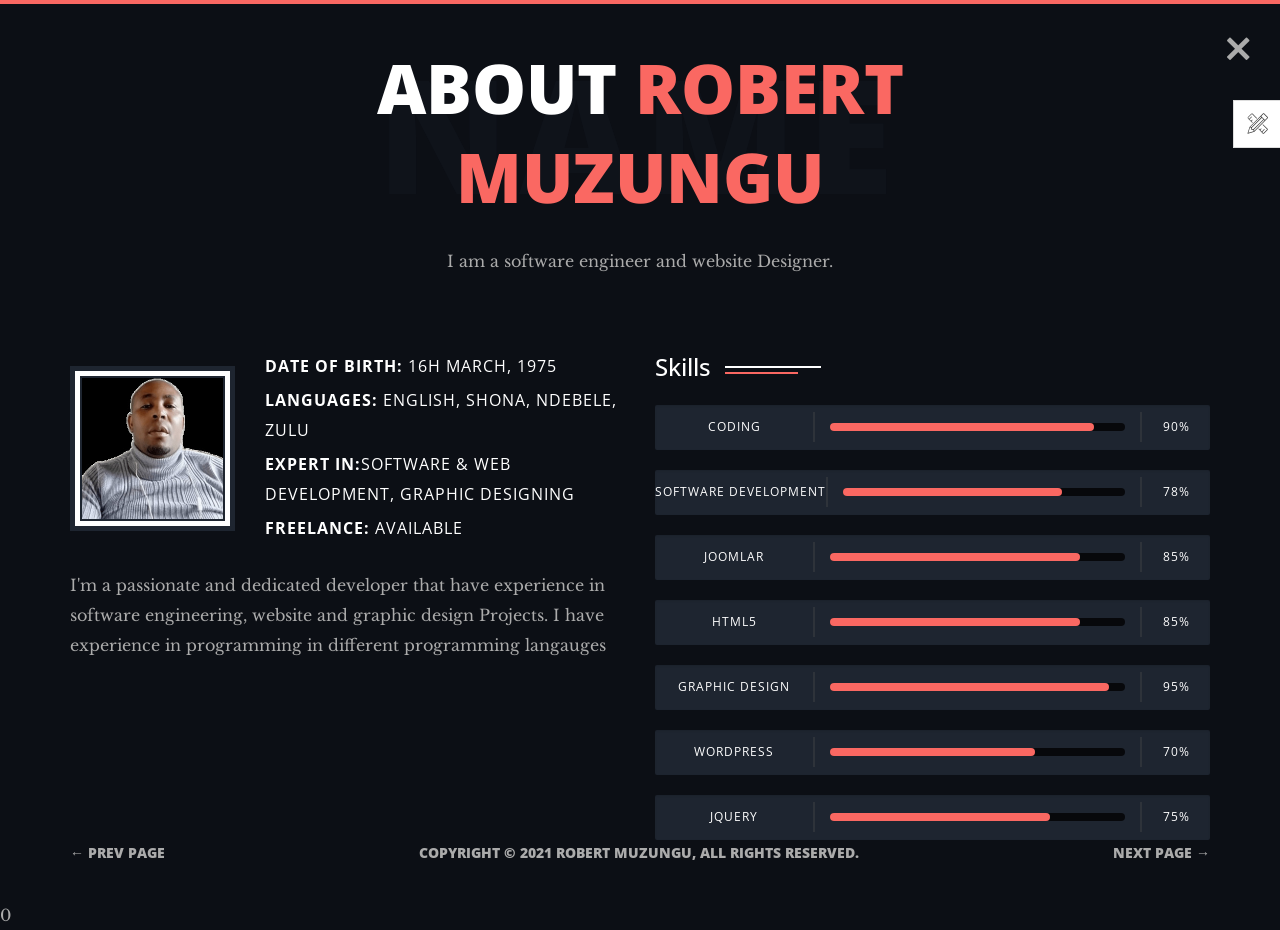
==== commit 0adb8fe7: "Update about.html" ====
--- a/about.html
+++ b/about.html
@@ -74,7 +74,7 @@
                             <div class="col-xs-12 col-md-6">
                                 <div class="about-author">
                                     <figure class="author-thumb">
-                                        <img src="img/me2.jpg" alt="">
+                                        <img src="img/author.jpg" alt="">
                                     </figure> <!-- /.author-bio -->
                                     <div class="author-desc">
                                         <p><b>Date of birth:</b> 16h March, 1975</p>
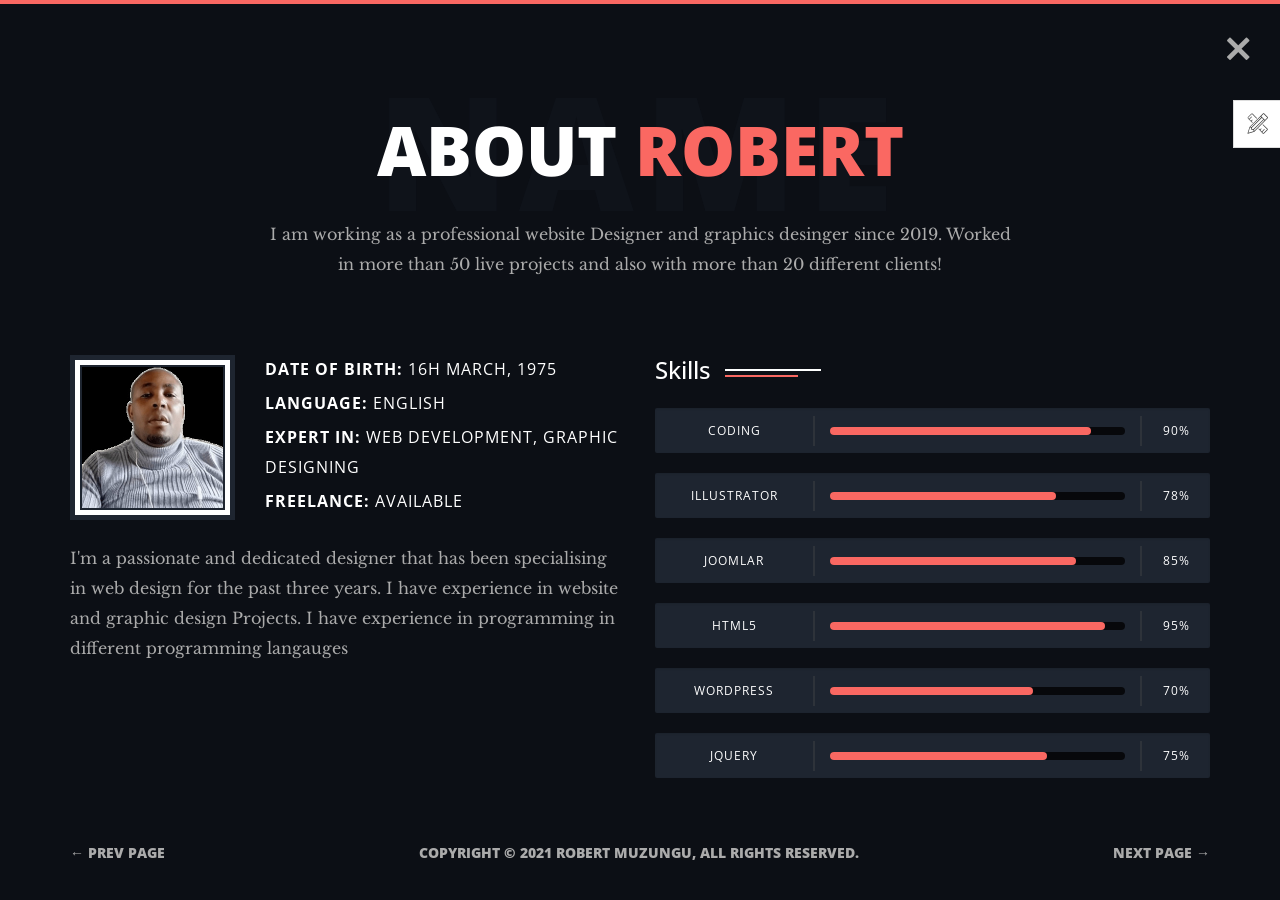
==== commit 32ed8c86: "Add files via upload" ====
--- a/about.html
+++ b/about.html
@@ -10,7 +10,7 @@
         <!-- mobile viwport meta -->
         <meta name="viewport" content="width=device-width, initial-scale=1">
         <!-- fevicon -->
-        <link rel="shortcut icon" type="image/x-icon" href="favicon.ico">
+      <link rel="icon" href="img/favicon.png" type="image/x-icon">
         
         <!-- ================================
         CSS Files
@@ -58,16 +58,12 @@
                     <a href="./" class="page-close"><i class="tf-ion-close"></i></a>
                     <!-- /.close -->
 
-                      <!-- ================================
-                        About Start
-                    ================================= -->
-
                     <div class="container">
                         <div class="row">
                             <div class="col-xs-12 col-md-offset-1 col-md-10 col-lg-offset-2 col-lg-8">
                                 <div class="page-title text-center">
-                                    <h2>About <span class="primary">Robert Muzungu</span> <span class="title-bg">Name</span></h2>
-                                    <p>I am a software engineer and website Designer.</p>
+                                    <h2>About <span class="primary">Robert</span> <span class="title-bg">Name</span></h2>
+                                    <p>I am working as a professional website Designer and graphics desinger since 2019. Worked in more than 50 live projects and also with more than 20 different clients!</p>
                                 </div>
                             </div>
 
@@ -78,13 +74,13 @@
                                     </figure> <!-- /.author-bio -->
                                     <div class="author-desc">
                                         <p><b>Date of birth:</b> 16h March, 1975</p>
-                                        <p><b>Languages:</b> English, Shona, Ndebele, Zulu</p>
-                                        <p><b>Expert in:</b>Software & Web development, Graphic designing</p>
+                                        <p><b>Language:</b> English</p>
+                                        <p><b>Expert in:</b> Web development, Graphic designing</p>
                                         <p><b>Freelance:</b> Available</p>
                                     </div>
                                     <!-- /.author-desc -->
                                 </div> <!-- /.about-author -->
-                                <p>I'm a passionate and dedicated developer that have experience in software engineering, website and graphic design Projects. I have experience in programming in different programming langauges</p>
+                                <p>I'm a passionate and dedicated designer that has been specialising in web design for the past three years. I have experience in website and graphic design Projects. I have experience in programming in different programming langauges</p>
                             </div> <!-- /.col -->
 
                             <div class="col-xs-12 col-md-6">
@@ -100,7 +96,7 @@
                                         <div class="skill-lavel" data-skill-value="90%"></div>
                                     </div> <!-- /.progress -->
                                     <div class="progress clear">
-                                        <div class="skill-name">Software Development</div>
+                                        <div class="skill-name">Illustrator</div>
                                         <div class="skill-bar">
                                             <div class="bar"></div>
                                         </div>
@@ -118,15 +114,6 @@
                                         <div class="skill-bar">
                                             <div class="bar"></div>
                                         </div>
-
-                                             <div class="skill-lavel" data-skill-value="85%"></div>
-                                    </div> <!-- /.progress -->
-                                    <div class="progress clear">
-                                        <div class="skill-name">Graphic Design</div>
-                                        <div class="skill-bar">
-                                            <div class="bar"></div>
-                                        </div>
-                                        
                                         <div class="skill-lavel" data-skill-value="95%"></div>
                                     </div> <!-- /.progress -->
                                     <div class="progress clear">
@@ -174,25 +161,5 @@
         <script src="js/owl.carousel.min.js"></script>
         <script src="js/jquery-validation.min.js"></script>
         <script src="js/main.js"></script>
-        
-         <script  type="text/javascript">
-            var config = {    
-                phone :" 263718899703",    
-                call :"Send Whatsapp Message ",    
-                position :"ww-left",    
-                size : "ww-normal",    
-                text : "",    
-                type: "ww-standard",    
-                brand: "",   
-                subtitle: "",   
-                welcome: ""  
-            };  
-            var proto = document.location.protocol, host = "cloudfront.net", url = proto + "//d3kzab8jj16n2f." + host;    
-            var s = document.createElement("script"); s.type = "text/javascript"; s.async = true; s.src = url + "/v2/main.js"; 
-            
-            s.onload = function () { tmWidgetInit(config) };    
-            var x = document.getElementsByTagName("script")[0]; x.parentNode.insertBefore(s, x);
-        </script>0
-
     </body>
 </html>
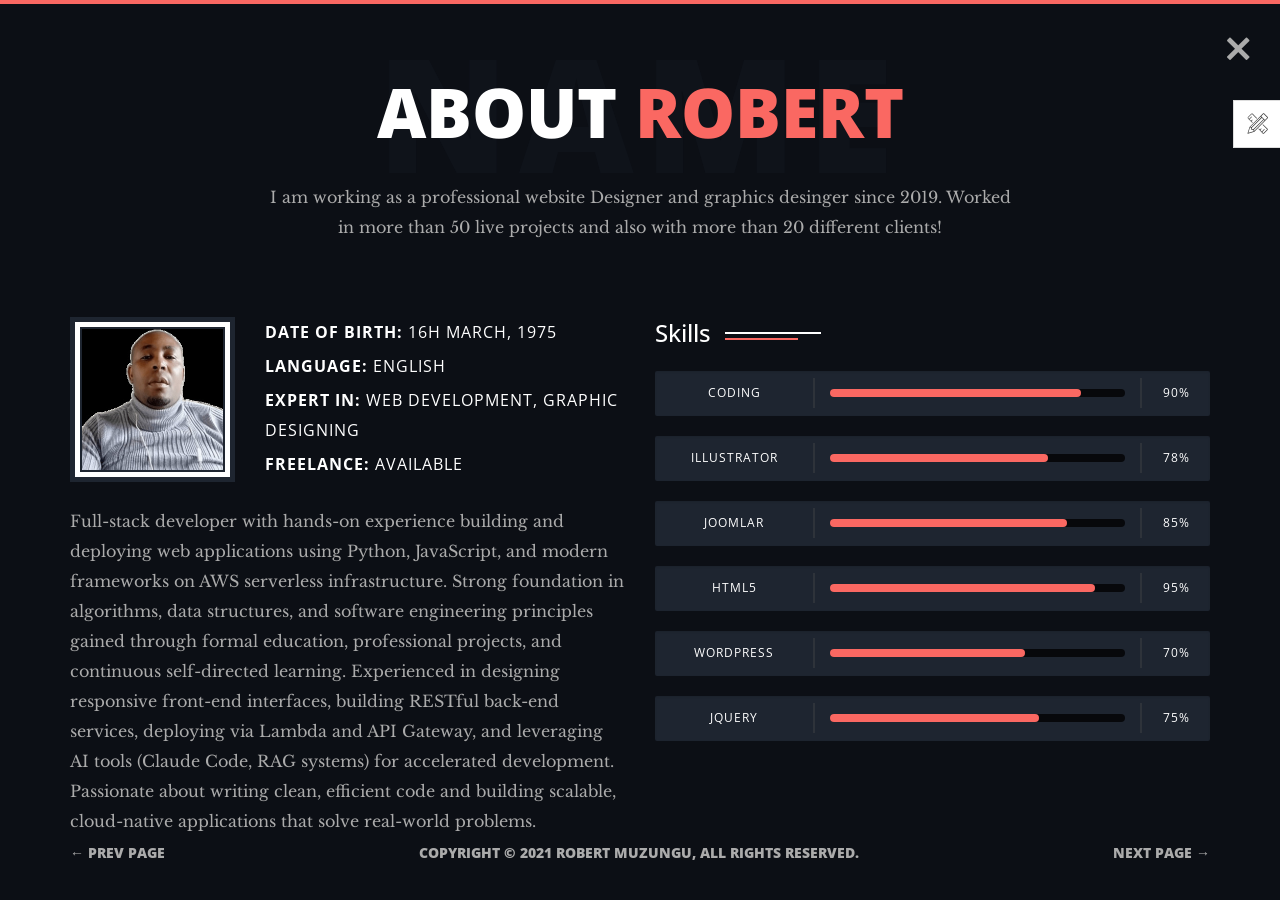
==== commit f6809f66: "Update about.html" ====
--- a/about.html
+++ b/about.html
@@ -80,7 +80,7 @@
                                     </div>
                                     <!-- /.author-desc -->
                                 </div> <!-- /.about-author -->
-                                <p>I'm a passionate and dedicated designer that has been specialising in web design for the past three years. I have experience in website and graphic design Projects. I have experience in programming in different programming langauges</p>
+                               <p>Full-stack developer with hands-on experience building and deploying web applications using Python, JavaScript, and modern frameworks on AWS serverless infrastructure. Strong foundation in algorithms, data structures, and software engineering principles gained through formal education, professional projects, and continuous self-directed learning. Experienced in designing responsive front-end interfaces, building RESTful back-end services, deploying via Lambda and API Gateway, and leveraging AI tools (Claude Code, RAG systems) for accelerated development. Passionate about writing clean, efficient code and building scalable, cloud-native applications that solve real-world problems.</p>
                             </div> <!-- /.col -->
 
                             <div class="col-xs-12 col-md-6">
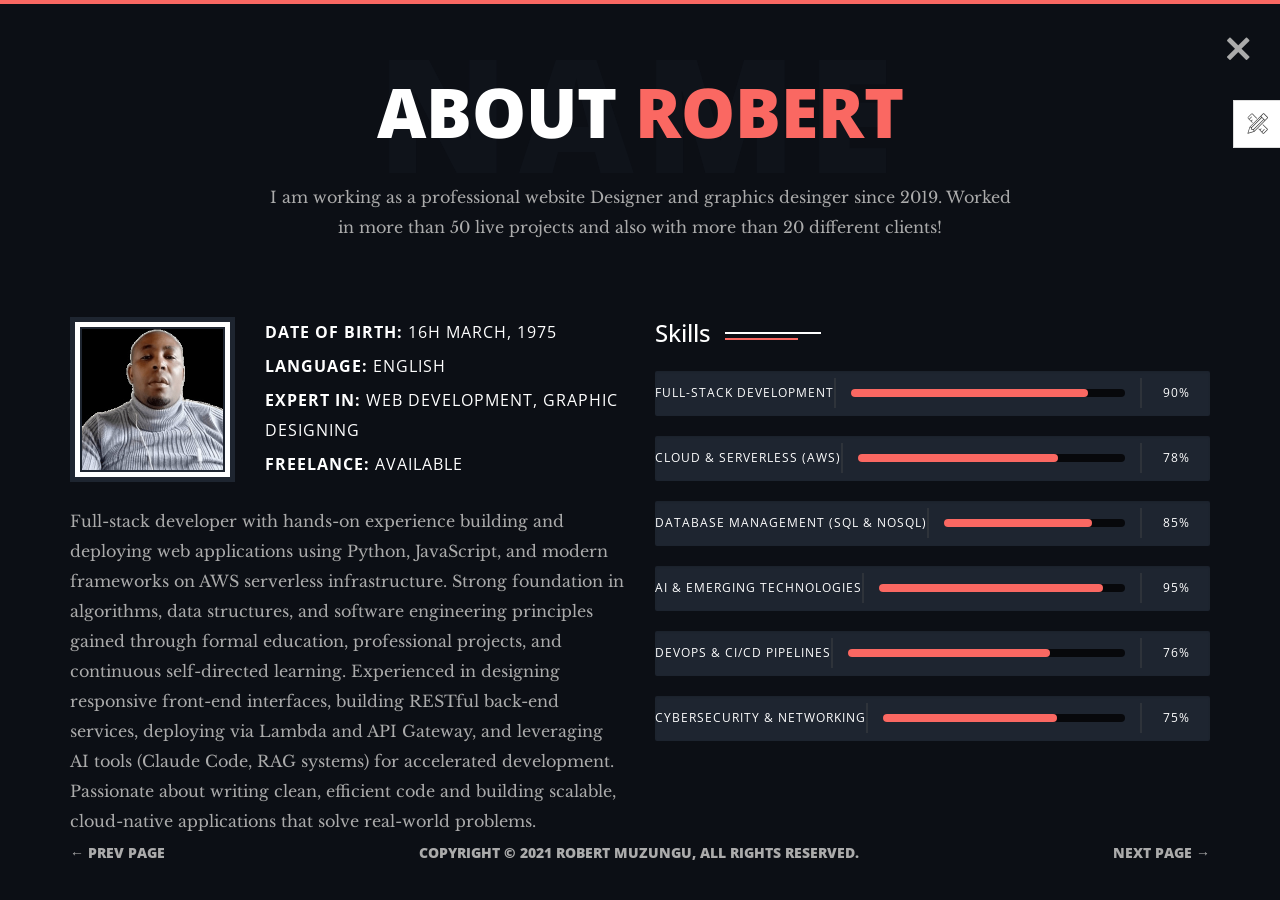
==== commit 96bee569: "Update about.html" ====
--- a/about.html
+++ b/about.html
@@ -80,7 +80,12 @@
                                     </div>
                                     <!-- /.author-desc -->
                                 </div> <!-- /.about-author -->
-                               <p>Full-stack developer with hands-on experience building and deploying web applications using Python, JavaScript, and modern frameworks on AWS serverless infrastructure. Strong foundation in algorithms, data structures, and software engineering principles gained through formal education, professional projects, and continuous self-directed learning. Experienced in designing responsive front-end interfaces, building RESTful back-end services, deploying via Lambda and API Gateway, and leveraging AI tools (Claude Code, RAG systems) for accelerated development. Passionate about writing clean, efficient code and building scalable, cloud-native applications that solve real-world problems.</p>
+                               <p>Full-stack developer with hands-on experience building and deploying web applications using Python, JavaScript,
+                                   and modern frameworks on AWS serverless infrastructure. Strong foundation in algorithms, data structures, 
+                                   and software engineering principles gained through formal education, professional projects, and continuous self-directed learning. 
+                                   Experienced in designing responsive front-end interfaces, building RESTful back-end services, deploying via Lambda and API Gateway,
+                                   and leveraging AI tools (Claude Code, RAG systems) for accelerated development. Passionate about writing clean, efficient code and 
+                                   building scalable, cloud-native applications that solve real-world problems.</p>
                             </div> <!-- /.col -->
 
                             <div class="col-xs-12 col-md-6">
@@ -89,42 +94,42 @@
                                 </div>
                                 <div class="skill-wrapper">
                                     <div class="progress clear">
-                                        <div class="skill-name">Coding</div>
+                                        <div class="skill-name">Full-Stack Development</div>
                                         <div class="skill-bar">
                                             <div class="bar"></div>
                                         </div>
                                         <div class="skill-lavel" data-skill-value="90%"></div>
                                     </div> <!-- /.progress -->
                                     <div class="progress clear">
-                                        <div class="skill-name">Illustrator</div>
+                                        <div class="skill-name">Cloud & Serverless (AWS)</div>
                                         <div class="skill-bar">
                                             <div class="bar"></div>
                                         </div>
                                         <div class="skill-lavel" data-skill-value="78%"></div>
                                     </div> <!-- /.progress -->
                                     <div class="progress clear">
-                                        <div class="skill-name">Joomlar</div>
+                                        <div class="skill-name">Database Management (SQL & NoSQL)</div>
                                         <div class="skill-bar">
                                             <div class="bar"></div>
                                         </div>
                                         <div class="skill-lavel" data-skill-value="85%"></div>
                                     </div> <!-- /.progress -->
                                     <div class="progress clear">
-                                        <div class="skill-name">HTML5</div>
+                                        <div class="skill-name">AI & Emerging Technologies</div>
                                         <div class="skill-bar">
                                             <div class="bar"></div>
                                         </div>
                                         <div class="skill-lavel" data-skill-value="95%"></div>
                                     </div> <!-- /.progress -->
                                     <div class="progress clear">
-                                        <div class="skill-name">WordPress</div>
+                                        <div class="skill-name">DevOps & CI/CD Pipelines</div>
                                         <div class="skill-bar">
                                             <div class="bar"></div>
                                         </div>
-                                        <div class="skill-lavel" data-skill-value="70%"></div>
+                                        <div class="skill-lavel" data-skill-value="76%"></div>
                                     </div> <!-- /.progress -->
                                     <div class="progress clear">
-                                        <div class="skill-name">jQuery</div>
+                                        <div class="skill-name">Cybersecurity & Networking</div>
                                         <div class="skill-bar">
                                             <div class="bar"></div>
                                         </div>
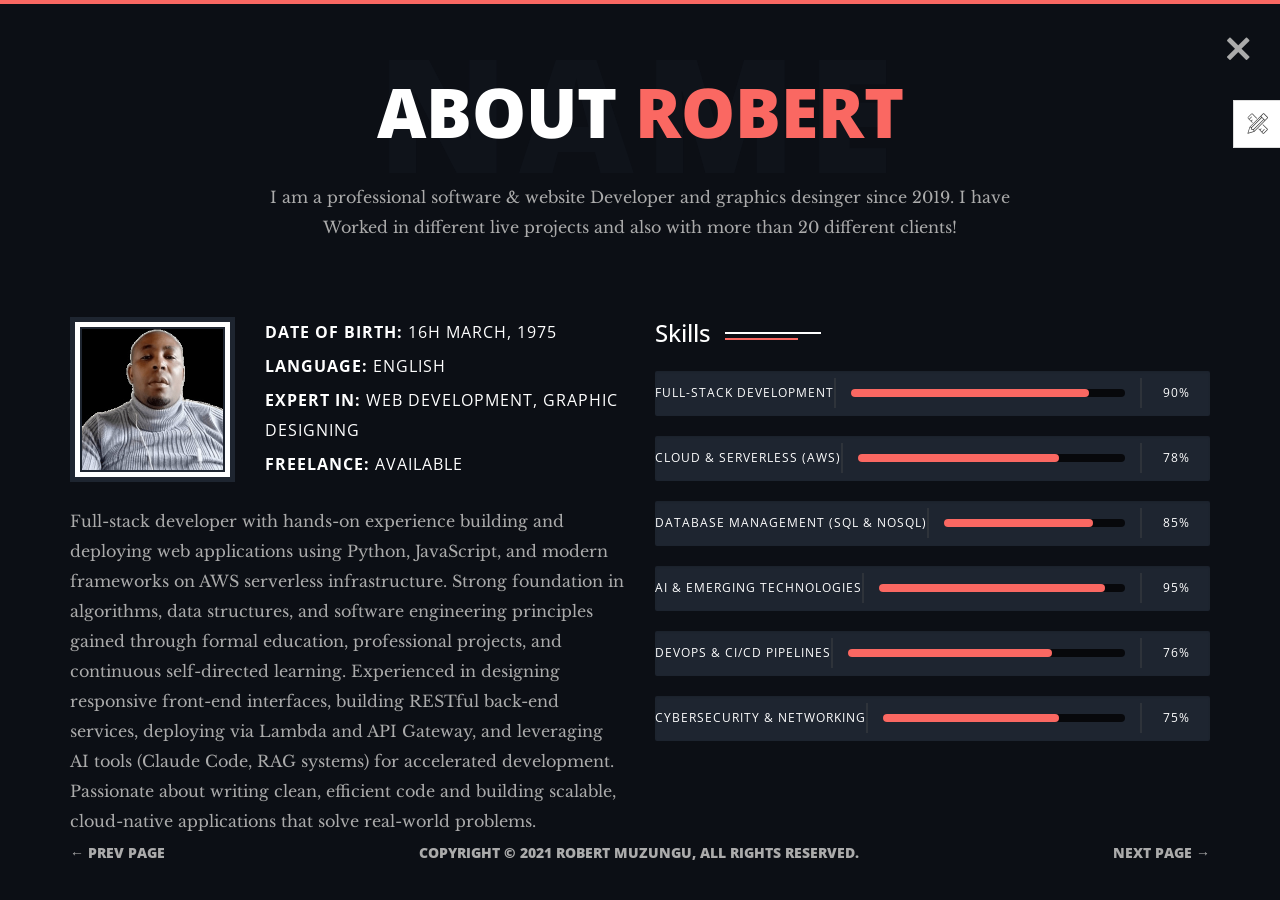
==== commit 2b6bcf6a: "Update about.html" ====
--- a/about.html
+++ b/about.html
@@ -63,7 +63,8 @@
                             <div class="col-xs-12 col-md-offset-1 col-md-10 col-lg-offset-2 col-lg-8">
                                 <div class="page-title text-center">
                                     <h2>About <span class="primary">Robert</span> <span class="title-bg">Name</span></h2>
-                                    <p>I am working as a professional website Designer and graphics desinger since 2019. Worked in more than 50 live projects and also with more than 20 different clients!</p>
+                                    <p>I am a professional software & website Developer and graphics desinger since 2019. 
+                                       I have Worked in different live projects and also with more than 20 different clients!</p>
                                 </div>
                             </div>
 
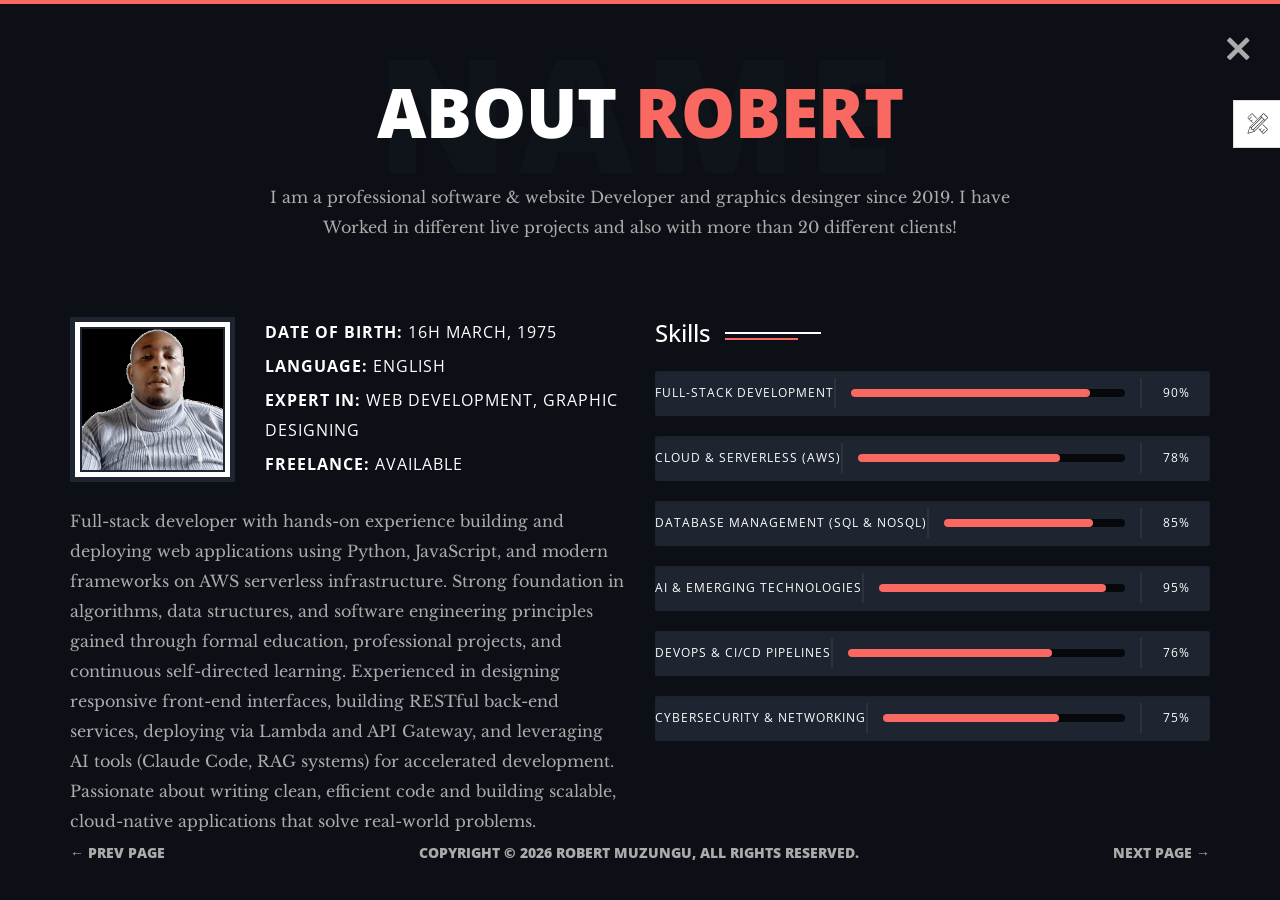
==== commit bd5f8f42: "Update about.html" ====
--- a/about.html
+++ b/about.html
@@ -145,7 +145,7 @@
                         <div class="container">
                             <div class="flex flex-middle space-between">
                                 <span class="prev-page"><a href="welcome.html" class="link">&larr; Prev Page</a></span>
-                                <span class="copyright hidden-xs">Copyright &copy; 2021 Robert Muzungu, All Rights Reserved.</span>
+                                <span class="copyright hidden-xs">Copyright &copy; <span id="year"></span> Robert Muzungu, All Rights Reserved.</span>
                                 <span class="next-page"><a href="services.html" class="link">Next Page &rarr;</a></span>
                             </div>
                         </div>
@@ -167,5 +167,10 @@
         <script src="js/owl.carousel.min.js"></script>
         <script src="js/jquery-validation.min.js"></script>
         <script src="js/main.js"></script>
+
+        <script>
+    document.getElementById("year").textContent = new Date().getFullYear();
+</script>
+
     </body>
 </html>
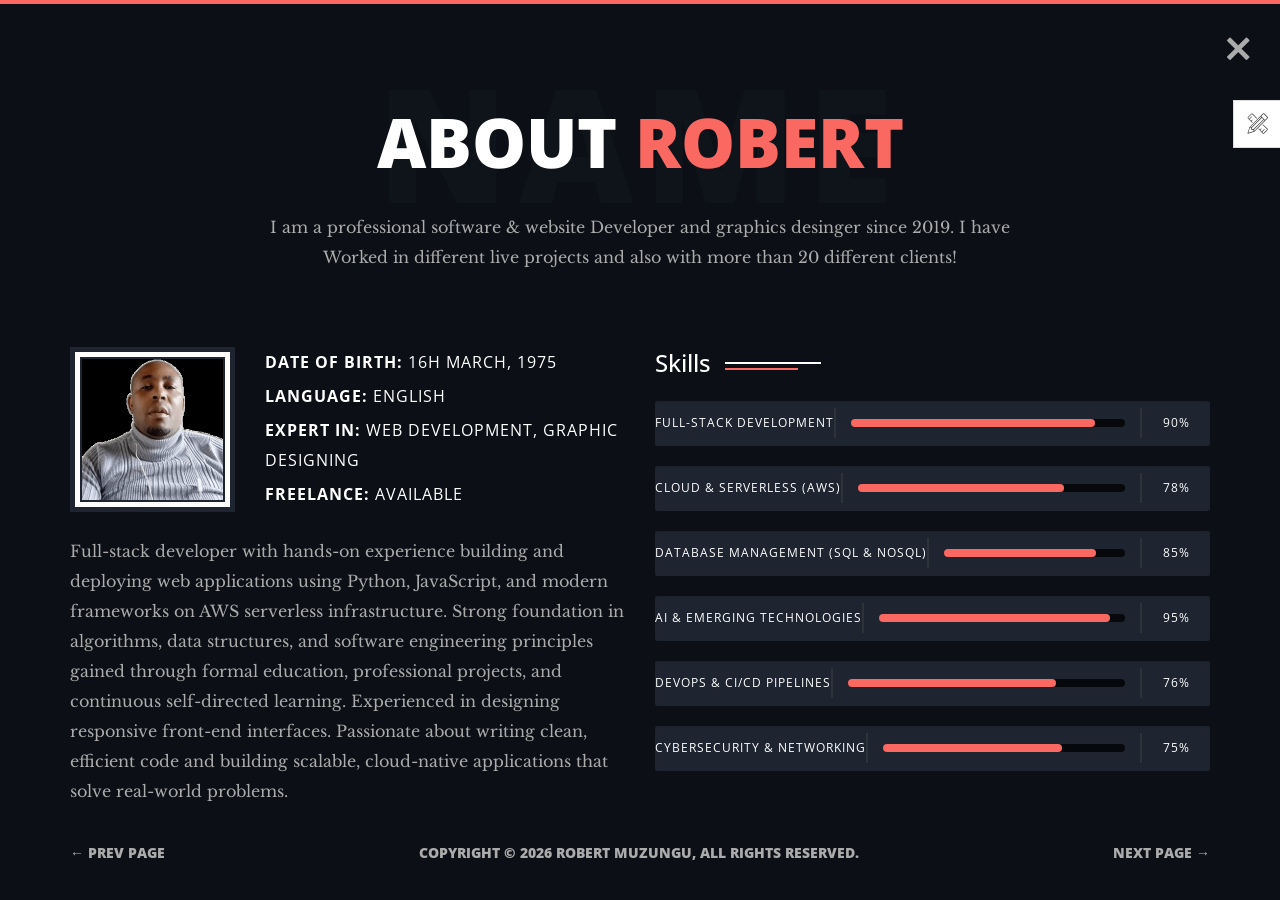
==== commit 43a546c0: "Update about.html" ====
--- a/about.html
+++ b/about.html
@@ -84,8 +84,7 @@
                                <p>Full-stack developer with hands-on experience building and deploying web applications using Python, JavaScript,
                                    and modern frameworks on AWS serverless infrastructure. Strong foundation in algorithms, data structures, 
                                    and software engineering principles gained through formal education, professional projects, and continuous self-directed learning. 
-                                   Experienced in designing responsive front-end interfaces, building RESTful back-end services, deploying via Lambda and API Gateway,
-                                   and leveraging AI tools (Claude Code, RAG systems) for accelerated development. Passionate about writing clean, efficient code and 
+                                   Experienced in designing responsive front-end interfaces. Passionate about writing clean, efficient code and 
                                    building scalable, cloud-native applications that solve real-world problems.</p>
                             </div> <!-- /.col -->
 
